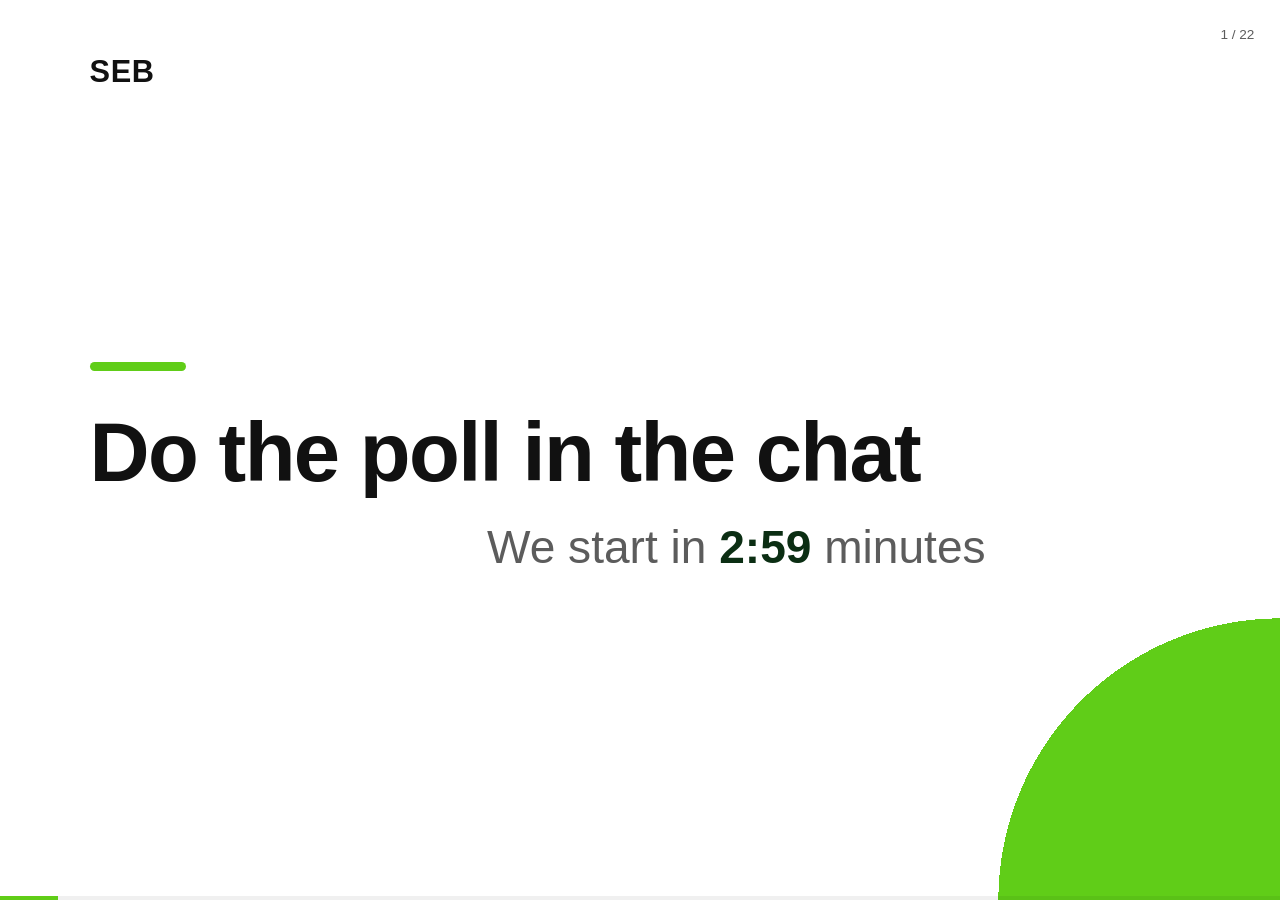
==== index.html @ 918d3e5d "feat: add banking disclaimer slide with doodle Warn that AI-assisted methods don't produce bug-free " ====
<!doctype html>
<html lang="en">
<head>
  <meta charset="utf-8">
  <meta name="viewport" content="width=device-width, initial-scale=1">
  <title>Lessons learned when building with AI for fun</title>
  <link rel="stylesheet" href="styles.css">
</head>
<body>
  <main class="deck">

    <!-- Slide 0: Poll and countdown before the talk -->
    <section class="slide slide--title">
      <div class="brand">SEB</div>
      <div class="title-block">
        <span class="accent-bar"></span>
        <h1>Do the poll in the chat</h1>
        <p class="subtitle subtitle--countdown">We start in <span class="countdown" data-countdown="180">3:00</span> minutes</p>
      </div>
    </section>

    <!-- Slide 1: Title -->
    <section class="slide slide--title">
      <div class="brand">SEB</div>
      <div class="title-block">
        <span class="accent-bar"></span>
        <h1>Lessons learned when building with AI for fun</h1>
        <p class="subtitle">Chess engines, games and lessons you can use.</p>
      </div>
      <footer class="footnote">Kristian Ekman, 2026-11-20</footer>
    </section>

    <!-- Slide 2: Why these projects -->
    <section class="slide slide--content">
      <div class="brand">SEB</div>
      <div class="content-block">
        <span class="accent-bar"></span>
        <h2>Why build a hobby project with AI?</h2>
        <ul class="points">
          <li>Take back the joy of developing, and build what you never could before</li>
          <li>Find out if a real app or game can be built with AI</li>
          <li>See if larger projects drift: scalability, stability, sloppiness</li>
          <li>Learn how much supervision the AI needs</li>
          <li>Become a better prompt programmer</li>
        </ul>
      </div>
      <img class="doodle" src="images/slide2-doodle.webp" alt="" aria-hidden="true" style="position:absolute; right:16px; bottom:16px; width:clamp(224px, 25.6vw, 416px); height:auto;">
    </section>

    <!-- Slide 3: Findings -->
    <section class="slide slide--content">
      <div class="brand">SEB</div>
      <div class="content-block">
        <span class="accent-bar"></span>
        <h2>Key lessons</h2>
        <ul class="points">
          <li>AI is better than you think.</li>
          <li>Split tasks into sub-tasks for better results.</li>
          <li>Guide the AI as much as possible, review and test.</li>
        </ul>
      </div>
      <img class="doodle doodle--top" src="images/slide3-doodle.webp" alt="" aria-hidden="true" style="position:absolute; right:16px; top:16px; width:clamp(224px, 25.6vw, 416px); height:auto;">
    </section>

    <!-- Slide 4: About me -->
    <section class="slide slide--content">
      <div class="brand">SEB</div>
      <div class="content-block">
        <span class="accent-bar"></span>
        <h2>About me</h2>
        <ul class="points">
          <li>Coding since the 80s, professional developer since 2001</li>
          <li>Former math &amp; chemistry teacher</li>
          <li>Product companies, med tech, consulting</li>
          <li>SEB since 2024, developer in the HULT team</li>
          <li>Programming hobbyist, especially chess engines</li>
        </ul>
      </div>
    </section>

    <!-- Slide 5: Chess engines -->
    <section class="slide slide--content">
      <div class="brand">SEB</div>
      <div class="content-block">
        <span class="accent-bar"></span>
        <h2>Chess engines</h2>
        <ul class="points">
          <li>Set a measurable goal, e.g. ranked on <a href="https://computerchess.org.uk/" target="_blank" rel="noopener">CCRL</a> at 2000 Elo</li>
          <li>Baseline by hand: ChessMatrix, Elo 1863, rank ~700 globally</li>
          <li>With AI (summer 2026): ZeroG, Elo 2666, rank 398 globally</li>
          <li>Gate every change: 400 games vs. previous version</li>
        </ul>
      </div>
    </section>

    <!-- Slide 6: Move generation -->
    <section class="slide slide--content">
      <div class="brand">SEB</div>
      <div class="content-block content-block--split">
        <div class="movegen" data-movegen>
          <span class="accent-bar"></span>
          <h2>Move generation</h2>
          <p class="lead">Every move opens a new position. Each of those has its own moves.</p>
          <div class="depth-buttons" role="group" aria-label="Search depth">
            <button type="button" data-depth="1">Depth 1</button>
            <button type="button" data-depth="2">Depth 2</button>
            <button type="button" data-depth="3">Depth 3</button>
          </div>
          <p class="node-count" aria-live="polite"><span data-count>0</span> positions</p>
          <table class="growth">
            <thead><tr><th>Depth</th><th>Positions</th></tr></thead>
            <tbody>
              <tr data-row="1"><td>1</td><td>20</td></tr>
              <tr data-row="2"><td>2</td><td>400</td></tr>
              <tr data-row="3"><td>3</td><td>8,902</td></tr>
              <tr><td>4</td><td>197,281</td></tr>
              <tr><td>5</td><td>4,865,609</td></tr>
              <tr><td>6</td><td>119,060,324</td></tr>
            </tbody>
          </table>
        </div>
        <div class="board" data-chessboard></div>
      </div>
    </section>

    <!-- Slide 7: Search and pruning -->
    <section class="slide slide--content">
      <div class="brand">SEB</div>
      <div class="content-block content-block--split">
        <div>
          <span class="accent-bar"></span>
          <h2>Search and pruning</h2>
          <ol class="points points--compact">
            <li><strong>Search</strong> ahead, assuming best play (minimax)</li>
            <li><strong>Prune</strong> lines that can't matter (alpha&#8209;beta)</li>
            <li><strong>Evaluate</strong> the end positions</li>
          </ol>
        </div>
        <svg class="tree" viewBox="0 0 700 400" role="img"
             aria-label="Search tree: my two moves, each with three opponent replies. Left move scores 3. Right move: first reply scores 2, so its other replies are pruned. Best move is the left one, worth 3.">
          <!-- Level labels -->
          <g class="tree__level">
            <text x="0" y="56">Me: max</text>
            <text x="0" y="196">Opponent: min</text>
            <text x="0" y="336">Evaluate</text>
          </g>

          <!-- Edges -->
          <line class="tree__edge tree__edge--best" x1="420" y1="50" x2="290" y2="190"/>
          <line class="tree__edge" x1="420" y1="50" x2="550" y2="190"/>
          <line class="tree__edge tree__edge--best" x1="290" y1="190" x2="210" y2="330"/>
          <line class="tree__edge" x1="290" y1="190" x2="290" y2="330"/>
          <line class="tree__edge" x1="290" y1="190" x2="370" y2="330"/>
          <line class="tree__edge" x1="550" y1="190" x2="470" y2="330"/>
          <line class="tree__edge tree__edge--pruned" x1="550" y1="190" x2="550" y2="330"/>
          <line class="tree__edge tree__edge--pruned" x1="550" y1="190" x2="630" y2="330"/>

          <!-- Nodes -->
          <g class="tree__node tree__node--best"><circle cx="420" cy="50" r="28"/><text x="420" y="50">3</text></g>
          <g class="tree__node tree__node--best"><circle cx="290" cy="190" r="28"/><text x="290" y="190">3</text></g>
          <g class="tree__node"><circle cx="550" cy="190" r="28"/><text x="550" y="190">≤2</text></g>
          <g class="tree__node tree__node--best"><circle cx="210" cy="330" r="28"/><text x="210" y="330">3</text></g>
          <g class="tree__node"><circle cx="290" cy="330" r="28"/><text x="290" y="330">12</text></g>
          <g class="tree__node"><circle cx="370" cy="330" r="28"/><text x="370" y="330">8</text></g>
          <g class="tree__node"><circle cx="470" cy="330" r="28"/><text x="470" y="330">2</text></g>
          <g class="tree__node tree__node--pruned"><circle cx="550" cy="330" r="28"/><text x="550" y="330">?</text></g>
          <g class="tree__node tree__node--pruned"><circle cx="630" cy="330" r="28"/><text x="630" y="330">?</text></g>

          <!-- Annotations -->
          <text class="tree__note" x="590" y="392">pruned</text>
          <text class="tree__note tree__note--best" x="420" y="12">best move</text>
        </svg>
      </div>
    </section>

    <!-- Slide 8: Pruning and evaluation -->
    <section class="slide slide--content">
      <div class="brand">SEB</div>
      <div class="content-block">
        <span class="accent-bar"></span>
        <h2>Smarter search, better evaluation</h2>
        <ul class="points">
          <li>You need many more pruning techniques beyond alpha&#8209;beta</li>
          <li><strong>Null move:</strong> pass a turn. Still winning? Skip the line</li>
          <li><strong>Late move reductions:</strong> search unlikely moves less deeply</li>
          <li><strong>Futility pruning:</strong> skip quiet moves that can't catch up</li>
          <li><strong>Evaluation:</strong> today a trained neural network (NNUE)</li>
        </ul>
      </div>
      <img class="doodle" src="images/slide8-doodle.webp" alt="" aria-hidden="true" style="position:absolute; right:16px; bottom:16px; width:clamp(224px, 25.6vw, 416px); height:auto;">
    </section>

    <!-- Slide 9: Profiling -->
    <section class="slide slide--content">
      <div class="brand">SEB</div>
      <div class="content-block">
        <span class="accent-bar"></span>
        <h2>Let the AI read the profiler</h2>
        <ul class="points points--fit">
          <li>Speed matters: a faster search sees deeper and plays stronger</li>
          <li>Ask the AI to set up benchmarks and a profiler (macOS <strong>sample</strong>)</li>
          <li>Make it one command: run the benchmark, sample where the time goes</li>
          <li>Let the AI read the output and find the bottlenecks itself</li>
          <li>Result: a much faster search, with little effort from you</li>
        </ul>
      </div>
    </section>

    <!-- Slide 10: Objective proof -->
    <section class="slide slide--content">
      <div class="brand">SEB</div>
      <div class="content-block">
        <span class="accent-bar"></span>
        <h2>Objective proof, not a feeling</h2>
        <ul class="points">
          <li>Elo comes from games played, not from opinions</li>
          <li>Make every change win a gate (400 games), or reject it</li>
          <li>Use independent ratings: CCRL plays engines against engines</li>
          <li>Years by hand: 1863 Elo. One summer with AI: 2666 Elo</li>
          <li>Most AI gains are hard to measure. When you can, measure.</li>
        </ul>
      </div>
    </section>

    <!-- Slide 11: Jetpack -->
    <section class="slide slide--content">
      <div class="brand">SEB</div>
      <div class="content-block content-block--split content-block--media">
        <div>
          <span class="accent-bar"></span>
          <h2>Jetpack</h2>
          <ul class="points points--small">
            <li>Start with a simple game you like to play yourself</li>
            <li>Antigravity + Gemini 3.8: done in under a month</li>
            <li>Expect the feel to be hardest, e.g. natural jetpack turns</li>
            <li>Start in JavaScript, let the AI convert to TypeScript later</li>
            <li>Generate graphics and sound from prompts</li>
            <li>Share it: free to play, ~60 players, <a href="https://github.com/KristianEkman/jetpack" target="_blank" rel="noopener">open source on GitHub</a></li>
          </ul>
        </div>
        <div class="shots" data-slideshow data-audio="audio/jetpack-level6.mp3" title="Click to play">
          <img class="shots__img is-current" src="images/jetpack-stage10.jpg" alt="Jetpack gameplay, stage 10 boss">
          <img class="shots__img" src="images/jetpack-menu.jpg" alt="Jetpack main menu">
          <img class="shots__img" src="images/jetpack-stage1.jpg" alt="Jetpack gameplay, stage 1">
          <img class="shots__img" src="images/jetpack-stage8.jpg" alt="Jetpack gameplay, stage 8">
          <span class="shots__play" aria-hidden="true"></span>
        </div>
      </div>
    </section>

    <!-- Slide 12: Jetpack takeaways -->
    <section class="slide slide--content">
      <div class="brand">SEB</div>
      <div class="content-block">
        <span class="accent-bar"></span>
        <h2>Lessons from Jetpack</h2>
        <ul class="points">
          <li>Long bug hunts make the code worse</li>
          <li>After a bug hunt, ask the AI to clean up</li>
          <li>Keep the code clean: it helps AI, just like it helps us</li>
          <li>Use AI for refactoring: fast, good changes, nothing breaks</li>
          <li>Let it set up code coverage, then use it to write missing tests</li>
        </ul>
      </div>
      <img class="doodle doodle--top" src="images/slide12-doodle.webp" alt="" aria-hidden="true" style="position:absolute; right:16px; top:16px; width:clamp(224px, 25.6vw, 416px); height:auto;">
    </section>

    <!-- Slide 13: Terminal Depth intro + gameplay video -->
    <section class="slide slide--content">
      <div class="brand">SEB</div>
      <div class="content-block content-block--split content-block--media">
        <div>
          <span class="accent-bar"></span>
          <h2>Terminal Depth</h2>
          <ul class="points points--small">
            <li>Test on a small project first, then go for the dream</li>
            <li>Can you rebuild a game you loved, in a modern way?</li>
            <li>3D first-person, six degrees of freedom</li>
            <li>New ground is fine: 3D modelling and a real game engine</li>
            <li>Online multiplayer combat</li>
          </ul>
        </div>
        <!-- Gameplay video (1440x1080, 4:3). Click to play/pause. -->
        <div class="shots video" data-video title="Click to play">
          <div class="video__placeholder" aria-hidden="true">Gameplay video</div>
          <video class="video__el" src="video/TerminalDepth_demo_seb.mp4" preload="auto" playsinline></video>
          <span class="shots__play" aria-hidden="true"></span>
        </div>
      </div>
    </section>

    <!-- Slide 14: Terminal Depth: concept art to 3D model -->
    <section class="slide slide--content">
      <div class="brand">SEB</div>
      <div class="content-block">
        <span class="accent-bar"></span>
        <h2>From concept art to 3D model</h2>
        <ul class="points points--fit">
          <li><strong>ChatGPT:</strong> create concept art for enemies, ship, weapons, items</li>
          <li><strong>Meshy.ai:</strong> turn each image into a 3D model</li>
          <li><strong>Gemini or Claude:</strong> import the models into the game</li>
          <li><strong>Blender:</strong> make small manual fixes, cut polygons for speed</li>
        </ul>
      </div>
    </section>

    <!-- Slide 15: Terminal Depth: sound, music and engine -->
    <section class="slide slide--content">
      <div class="brand">SEB</div>
      <div class="content-block">
        <span class="accent-bar"></span>
        <h2>Music, sound and engine</h2>
        <ul class="points points--fit">
          <li><strong>Music:</strong> try Gemini chat with its music plugin</li>
          <li><strong>Sound effects:</strong> try ElevenLabs</li>
          <li><strong>Engine:</strong> e.g. Godot, with C# for the game logic</li>
          <li>Combine specialised AI tools, each for its own job</li>
        </ul>
      </div>
      <img class="doodle" src="images/slide15-doodle.webp" alt="" aria-hidden="true" style="position:absolute; right:16px; bottom:16px; width:clamp(224px, 25.6vw, 416px); height:auto;">
    </section>

    <!-- Slide 16: Terminal Depth in numbers -->
    <section class="slide slide--content">
      <div class="brand">SEB</div>
      <div class="content-block">
        <span class="accent-bar"></span>
        <h2>Terminal Depth in numbers</h2>
        <p class="lead lead--stats">What you can build in two months (first commit 11 September)</p>
        <div class="stats-row">
        <table class="stats">
          <thead><tr><th>Category</th><th>Lines</th></tr></thead>
          <tbody>
            <tr><td>C# game code</td><td>54,509</td></tr>
            <tr><td>C# tests</td><td>20,930</td></tr>
            <tr><td>Python (3D/texture pipeline, tools)</td><td>20,839</td></tr>
            <tr><td>GDScript (headless checks, render scripts)</td><td>17,795</td></tr>
            <tr><td>Shaders</td><td>1,141</td></tr>
            <tr><td>Shell scripts</td><td>88</td></tr>
          </tbody>
          <tfoot><tr><td>Total</td><td>≈115,300</td></tr></tfoot>
        </table>
        <table class="stats">
          <thead><tr><th>Category</th><th>Count</th></tr></thead>
          <tbody>
            <tr><td>Scenes</td><td>97</td></tr>
            <tr><td>Sound effects</td><td>78</td></tr>
            <tr><td>3D models</td><td>70</td></tr>
            <tr><td>Textures</td><td>47</td></tr>
            <tr><td>Story voice lines</td><td>15</td></tr>
            <tr><td>Enemy types</td><td>11</td></tr>
            <tr><td>Rooms / chambers</td><td>7</td></tr>
            <tr><td>Music tracks</td><td>6</td></tr>
            <tr><td>Corridors / tunnels</td><td>5</td></tr>
            <tr><td>Playable levels</td><td>4</td></tr>
          </tbody>
        </table>
        </div>
      </div>
    </section>

    <!-- Slide 17: Terminal Depth: rules, skills and tech debt -->
    <section class="slide slide--content">
      <div class="brand">SEB</div>
      <div class="content-block">
        <span class="accent-bar"></span>
        <h2>Rules, skills and tech debt</h2>
        <ul class="points points--fit">
          <li><strong>AGENTS.md:</strong> keep one set of project rules for every AI agent</li>
          <li><strong>Rules:</strong> split into small files, loaded only for their area (12 here)</li>
          <li><strong>Skills:</strong> let the AI build and save scripts, then reuse them for similar complex work, e.g. the 3D pipeline, level assembly</li>
          <li><strong>Your own rules:</strong> propose new skills, point out tech debt, never commit, allow no warnings</li>
          <li>Let the AI write the other rules and skills; you review and accept</li>
          <li><strong>Tech debt:</strong> have the AI report it, but not fix it unasked</li>
        </ul>
      </div>
    </section>

    <!-- Slide 18: General advice -->
    <section class="slide slide--content">
      <div class="brand">SEB</div>
      <div class="content-block">
        <span class="accent-bar"></span>
        <h2>Advice for your AI hobby project</h2>
        <ul class="points points--fit">
          <li>Start small, then go for the dream project</li>
          <li>Set a measurable goal, and make every change prove itself</li>
          <li>Split the work into small steps, the ones you'd take yourself</li>
          <li>Give the AI ways to measure: tests, coverage, benchmarks, profiler</li>
          <li>Keep the code clean: clean up after bug hunts, refactor often</li>
          <li>Write rules and skills with the AI; you review and commit</li>
        </ul>
      </div>
    </section>

    <!-- Slide 19: Disclaimer for banking code -->
    <section class="slide slide--content">
      <div class="brand">SEB</div>
      <div class="content-block">
        <span class="accent-bar"></span>
        <h2>A banking app is not a hobby project</h2>
        <ul class="points points--fit">
          <li>These methods don't produce bug-free code</li>
          <li>The speed of a hobby project is not the speed for a banking app</li>
          <li>Read and understand every line you commit</li>
          <li>Don't code too fast: you own the code, not the AI</li>
        </ul>
      </div>
      <img class="doodle" src="images/disclaimer-doodle.webp" alt="" aria-hidden="true" style="position:absolute; right:16px; bottom:16px; width:clamp(260px, 30vw, 480px); height:auto;">
    </section>

    <!-- Slide 20: Links -->
    <section class="slide slide--content">
      <div class="brand">SEB</div>
      <div class="content-block">
        <span class="accent-bar"></span>
        <h2>Links</h2>
        <div class="links">
          <div class="links__group">
            <h3>Play the games</h3>
            <ul>
              <li><a href="https://jetpack-bxhfeag3aucvfnf0.northcentralus-01.azurewebsites.net/" target="_blank" rel="noopener">Jetpack</a> <span>in the browser, free</span></li>
              <li><a href="https://kristianekman.itch.io/terminal-depth" target="_blank" rel="noopener">Terminal Depth</a> <span>kristianekman.itch.io</span></li>
            </ul>
          </div>
          <div class="links__group">
            <h3>Open source</h3>
            <ul>
              <li><a href="https://github.com/KristianEkman/jetpack" target="_blank" rel="noopener">Jetpack</a> <span>github.com/KristianEkman/jetpack</span></li>
              <li><a href="https://github.com/KristianEkman/ZeroG" target="_blank" rel="noopener">ZeroG</a> <span>chess engine, with AI</span></li>
              <li><a href="https://github.com/KristianEkman/ChessMatrix" target="_blank" rel="noopener">ChessMatrix</a> <span>chess engine, by hand</span></li>
            </ul>
          </div>
          <div class="links__group">
            <h3>Chess engines</h3>
            <ul>
              <li><a href="https://computerchess.org.uk/" target="_blank" rel="noopener">CCRL</a> <span>engine rating lists</span></li>
              <li><a href="https://computerchess.org.uk/ccrl/4040/cgi/engine_details.cgi?print=Details&amp;each_game=0&amp;eng=ZeroG%201.0.2%2064-bit#ZeroG_1_0_2_64-bit" target="_blank" rel="noopener">ZeroG on CCRL</a> <span>40/15, 2666 Elo</span></li>
              <li><a href="https://www.chessprogramming.org/" target="_blank" rel="noopener">Chess Programming Wiki</a> <span>search, pruning, NNUE</span></li>
            </ul>
          </div>
          <div class="links__group">
            <h3>AI tools used</h3>
            <ul class="links__tools">
              <li><a href="https://claude.com/claude-code" target="_blank" rel="noopener">Claude Code</a></li>
              <li><a href="https://antigravity.google/" target="_blank" rel="noopener">Antigravity</a></li>
              <li><a href="https://gemini.google.com/" target="_blank" rel="noopener">Gemini</a></li>
              <li><a href="https://chatgpt.com/" target="_blank" rel="noopener">ChatGPT</a></li>
              <li><a href="https://www.meshy.ai/" target="_blank" rel="noopener">Meshy</a></li>
              <li><a href="https://elevenlabs.io/" target="_blank" rel="noopener">ElevenLabs</a></li>
              <li><a href="https://godotengine.org/" target="_blank" rel="noopener">Godot</a></li>
              <li><a href="https://www.blender.org/" target="_blank" rel="noopener">Blender</a></li>
            </ul>
          </div>
        </div>
      </div>
    </section>

    <!-- Slide 21: Questions -->
    <section class="slide slide--title">
      <div class="brand">SEB</div>
      <div class="title-block">
        <span class="accent-bar"></span>
        <h1>Questions &amp; Discussions</h1>
      </div>
      <img class="doodle doodle--questions" src="images/slide20-doodle.webp" alt="" aria-hidden="true">
    </section>

  </main>

  <div class="progress"><div class="progress__bar"></div></div>
  <div class="counter"></div>

  <script src="script.js"></script>
  <script src="chessboard.js"></script>
</body>
</html>
---- styles.css ----
:root {
  --seb-green: #60cd18;
  --seb-dark: #0b2e13;
  --ink: #111;
  --muted: #5c5c5c;
  --bg: #ffffff;
  --font: -apple-system, BlinkMacSystemFont, "Segoe UI", "Helvetica Neue", Arial, sans-serif;
}

* { box-sizing: border-box; margin: 0; padding: 0; }

html, body {
  height: 100%;
  overflow: hidden;
  background: var(--bg);
  color: var(--ink);
  font-family: var(--font);
}

.deck { position: relative; width: 100vw; height: 100vh; }

.slide {
  position: absolute;
  inset: 0;
  padding: 6vh 7vw;
  display: flex;
  flex-direction: column;
  opacity: 0;
  pointer-events: none;
  transition: opacity 0.4s ease;
}
.slide.active { opacity: 1; pointer-events: auto; }

/* Brand mark */
.brand {
  font-weight: 800;
  font-size: clamp(1.4rem, 2.4vw, 2.2rem);
  letter-spacing: 0.02em;
  color: var(--ink);
}

/* Title slide */
.slide--title {
  background:
    radial-gradient(circle at 100% 100%, var(--seb-green) 0 22vw, transparent 22vw),
    var(--bg);
}
.title-block {
  margin: auto 0;
  max-width: 70vw;
}
.accent-bar {
  display: block;
  width: 6rem;
  height: 0.6rem;
  background: var(--seb-green);
  border-radius: 999px;
  margin-bottom: 2.5rem;
}
.slide--title h1 {
  font-weight: 800;
  font-size: clamp(2.5rem, 6.5vw, 6.5rem);
  line-height: 1.02;
  letter-spacing: -0.02em;
}
.subtitle {
  margin-top: 1.5rem;
  font-size: clamp(1.1rem, 2.2vw, 2rem);
  color: var(--muted);
  font-weight: 400;
}
.footnote {
  font-size: clamp(0.85rem, 1.1vw, 1rem);
  color: var(--muted);
}

/* Navigation chrome */
.progress {
  position: fixed; left: 0; right: 0; bottom: 0;
  height: 4px; background: rgba(0,0,0,0.06);
}
.progress__bar {
  height: 100%; width: 0;
  background: var(--seb-green);
  transition: width 0.3s ease;
}
.counter {
  position: fixed; right: 2vw; top: 3vh;
  font-size: 0.85rem; color: var(--muted);
  font-variant-numeric: tabular-nums;
}

/* Content slide */
.slide--content {
  background:
    linear-gradient(var(--seb-green), var(--seb-green)) left top / 0.6vw 100% no-repeat,
    var(--bg);
}
.content-block { margin: auto 0; max-width: 75vw; }
.slide--content h2 {
  font-weight: 800;
  font-size: clamp(2rem, 5vw, 4.8rem);
  letter-spacing: -0.02em;
  margin-bottom: 3rem;
}
.points { list-style: none; display: grid; gap: 1.8rem; }
.points li {
  position: relative;
  padding-left: 2.4rem;
  font-size: clamp(1.2rem, 2.6vw, 2.4rem);
  line-height: 1.25;
}
.points li::before {
  content: "";
  position: absolute; left: 0; top: 0.4em;
  width: 0.9rem; height: 0.9rem;
  border-radius: 50%;
  background: var(--seb-green);
}

/* Split content slide: text left, diagram right */
.content-block--split {
  max-width: none;
  display: grid;
  grid-template-columns: minmax(0, 1fr) minmax(0, 1.15fr);
  gap: 4vw;
  align-items: center;
}
.content-block--split h2 { margin-bottom: 2.2rem; }
.points--compact { gap: 1.1rem; counter-reset: step; }
.points--compact li {
  font-size: clamp(1rem, 1.9vw, 1.8rem);
  counter-increment: step;
}
.points--compact li::before {
  content: counter(step);
  width: 1.6rem; height: 1.6rem; top: 0.05em;
  font-size: 0.95rem; font-weight: 700;
  color: var(--seb-dark);
  display: grid; place-items: center;
}
.points--compact li { padding-left: 2.6rem; }
@media (max-width: 800px) {
  .content-block--split { grid-template-columns: 1fr; }
}

/* Search tree diagram */
.tree { width: 100%; height: auto; max-height: 70vh; font-family: var(--font); }
.tree__level text { font-size: 18px; fill: var(--muted); dominant-baseline: middle; }
.tree__edge { stroke: #b5b5b5; stroke-width: 3; }
.tree__edge--best { stroke: var(--seb-green); stroke-width: 6; }
.tree__edge--pruned { stroke: #d6d6d6; stroke-dasharray: 8 8; }
.tree__node circle { fill: var(--bg); stroke: var(--ink); stroke-width: 3; }
.tree__node text {
  font-size: 22px; font-weight: 700; fill: var(--ink);
  text-anchor: middle; dominant-baseline: central;
}
.tree__node--best circle { fill: var(--seb-green); stroke: var(--seb-dark); }
.tree__node--pruned circle { stroke: #cfcfcf; stroke-dasharray: 6 6; }
.tree__node--pruned text { fill: #b0b0b0; }
.tree__note { font-size: 17px; fill: var(--muted); text-anchor: middle; font-style: italic; }
.tree__note--best { fill: var(--seb-dark); font-weight: 700; font-style: normal; }

/* Move generation slide */
.movegen .lead { font-size: clamp(1rem, 1.7vw, 1.6rem); color: var(--muted); margin-top: -1.2rem; max-width: 32ch; }
.depth-buttons { display: flex; gap: 0.8rem; margin-top: 2rem; flex-wrap: wrap; }
.depth-buttons button {
  font: inherit; font-weight: 700;
  font-size: clamp(0.9rem, 1.3vw, 1.2rem);
  padding: 0.55em 1.1em;
  border-radius: 999px;
  border: 2px solid var(--seb-dark);
  background: var(--bg); color: var(--seb-dark);
  cursor: pointer;
}
.depth-buttons button:hover { background: #eef3e6; }
.depth-buttons button.is-active { background: var(--seb-green); border-color: var(--seb-green); }
.node-count {
  margin-top: 1.6rem;
  font-size: clamp(1.4rem, 2.8vw, 2.6rem);
  font-weight: 800; color: var(--seb-dark);
  font-variant-numeric: tabular-nums;
}
.growth {
  margin-top: 1.4rem;
  border-collapse: collapse;
  font-size: clamp(0.9rem, 1.3vw, 1.25rem);
  font-variant-numeric: tabular-nums;
}
.growth th, .growth td { padding: 0.25em 1.2em 0.25em 0; text-align: right; }
.growth th:first-child, .growth td:first-child { text-align: left; }
.growth th { color: var(--muted); font-weight: 600; border-bottom: 2px solid #ddd; }
.growth tr.is-active td { color: var(--seb-dark); font-weight: 800; }
.growth tr.is-active td:first-child { box-shadow: inset 4px 0 0 var(--seb-green); padding-left: 0.6em; }

.board {
  position: relative;
  width: min(70vh, 42vw);
  aspect-ratio: 1;
  justify-self: center;
  display: grid;
  grid-template-columns: repeat(8, 1fr);
  grid-template-rows: repeat(8, 1fr);
  border-radius: 6px;
  overflow: hidden;
  box-shadow: 0 10px 30px rgba(0, 0, 0, 0.15);
  container-type: size;
}
.board__sq--light { background: #c5d6ae; }
.board__sq--dark { background: #7fae5c; }
.board__sq--hl { box-shadow: inset 0 0 0 100vmax rgba(255, 220, 60, 0.45); }
.board__piece {
  position: absolute; top: 0; left: 0;
  width: 12.5%; height: 12.5%;
  display: grid; place-items: center;
  font-size: 11.5cqw;
  line-height: 1;
  transition: transform 450ms ease, opacity 450ms ease;
  z-index: 1;
  user-select: none;
}
.board__piece--w { color: #fff; -webkit-text-stroke: 1.5px #111; paint-order: stroke fill; }
.board__piece--b { color: #111; }
.board__piece--captured { opacity: 0; z-index: 0; }

.points a {
  color: inherit;
  text-decoration: underline;
  text-underline-offset: 0.15em;
}

/* Jetpack slide: screenshots */
.points--small { gap: 0.9rem; }
.points--small li { font-size: clamp(0.9rem, 1.6vw, 1.5rem); }
.shots {
  position: relative;
  width: 100%;
  aspect-ratio: 16 / 10;
  border-radius: 8px;
  overflow: hidden;
  border: 3px solid var(--seb-green);
  box-shadow: 0 14px 36px rgba(0, 0, 0, 0.28);
  background: #05080a;
}
/* Slideshow: starts on click (script.js), 3s per image, 0.6s crossfade */
.shots { cursor: pointer; }
.shots__img {
  position: absolute;
  inset: 0;
  width: 100%;
  height: 100%;
  object-fit: cover;
  opacity: 0;
  transition: opacity 0.6s ease;
}
.shots__img.is-current { opacity: 1; }
.shots__play {
  position: absolute;
  right: 0.8rem; bottom: 0.8rem;
  width: 2.4rem; height: 2.4rem;
  border-radius: 50%;
  background: rgba(0, 0, 0, 0.55);
  opacity: 0.6;
  transition: opacity 0.3s ease;
}
.shots__play::before {
  content: "";
  position: absolute;
  left: 52%; top: 50%;
  transform: translate(-50%, -50%);
  border-style: solid;
  border-width: 0.55rem 0 0.55rem 0.9rem;
  border-color: transparent transparent transparent #fff;
}
.shots:hover .shots__play { opacity: 1; }
.shots.is-playing .shots__play { opacity: 0; }

/* Small decorative doodle, bottom right */
.doodle {
  position: absolute;
  right: 16px;
  bottom: 16px;
  width: clamp(224px, 25.6vw, 416px);
  height: auto;
}
.doodle--top { top: 16px; bottom: auto; }
.points--fit { gap: 1.4rem; }
.points--fit li { font-size: clamp(1.1rem, 2.1vw, 2rem); }
/* Jetpack slide: give the screenshots more room, using part of the right padding */
.content-block--media {
  grid-template-columns: minmax(0, 1fr) minmax(0, 1.4fr);
  gap: 3vw;
  margin-right: -4vw;
}

/* Terminal Depth: gameplay video (video/TerminalDepth_demo_seb.mp4), click to play/pause */
.video { cursor: pointer; aspect-ratio: 4 / 3; }
.video__placeholder {
  position: absolute; inset: 0;
  display: grid; place-items: center;
  color: #8a8a8a;
  font-size: clamp(1rem, 1.8vw, 1.6rem);
  font-weight: 600;
  border: 2px dashed #3a3a3a;
  border-radius: 6px;
  margin: 1rem;
}
.video__el {
  position: absolute; inset: 0;
  width: 100%; height: 100%;
  object-fit: cover;
}
.video.is-playing .shots__play { opacity: 0; }

/* Terminal Depth: lines of code table */
.lead--stats { font-size: clamp(1rem, 1.8vw, 1.7rem); color: var(--muted); margin: -1.8rem 0 1.8rem; }
.stats {
  border-collapse: collapse;
  font-size: clamp(1rem, 1.8vw, 1.7rem);
  font-variant-numeric: tabular-nums;
}
.stats th, .stats td { padding: 0.3em 2.5em 0.3em 0; text-align: left; }
.stats th:last-child, .stats td:last-child { text-align: right; padding-right: 0; }
.stats th { color: var(--muted); font-weight: 600; border-bottom: 2px solid #ddd; }
.stats tfoot td { font-weight: 800; color: var(--seb-dark); border-top: 2px solid var(--seb-green); }
.stats-row { display: flex; align-items: flex-start; gap: clamp(2rem, 5vw, 6rem); }
.stats-row .stats { font-size: clamp(0.85rem, 1.45vw, 1.4rem); }
.stats-row .stats th, .stats-row .stats td { padding: 0.25em 1.8em 0.25em 0; }
.stats-row .stats th:last-child, .stats-row .stats td:last-child { padding-right: 0; }
.countdown { font-weight: 800; color: var(--seb-dark); font-variant-numeric: tabular-nums; }
.subtitle--countdown { font-size: clamp(1.6rem, 3.6vw, 3.4rem); text-align: right; }

/* Links slide */
.links {
  display: grid;
  grid-template-columns: repeat(2, minmax(0, 1fr));
  gap: clamp(1.2rem, 3.5vh, 2.6rem) clamp(2rem, 5vw, 6rem);
  margin-top: -0.6rem;
}
.links__group h3 {
  font-size: clamp(0.9rem, 1.3vw, 1.2rem);
  text-transform: uppercase;
  letter-spacing: 0.08em;
  color: var(--muted);
  font-weight: 700;
  padding-bottom: 0.4em;
  margin-bottom: 0.6em;
  border-bottom: 2px solid var(--seb-green);
}
.links__group ul { list-style: none; display: grid; gap: 0.45em; }
.links__group li { font-size: clamp(1rem, 1.7vw, 1.6rem); }
.links__group a { color: var(--seb-dark); font-weight: 700; text-decoration: underline; text-underline-offset: 0.15em; text-decoration-color: var(--seb-green); }
.links__group span { color: var(--muted); font-size: 0.8em; margin-left: 0.4em; }
.links__tools { grid-template-columns: repeat(2, minmax(0, 1fr)); column-gap: 1.5em; }

/* Questions slide: large doodle on the right, white blended away over the green corner */
.slide--title .title-block:has(+ .doodle--questions) { max-width: 46vw; }
.doodle--questions {
  top: 50%;
  bottom: auto;
  right: 4vw;
  transform: translateY(-50%);
  width: min(37vw, 72vh);
  mix-blend-mode: multiply;
}
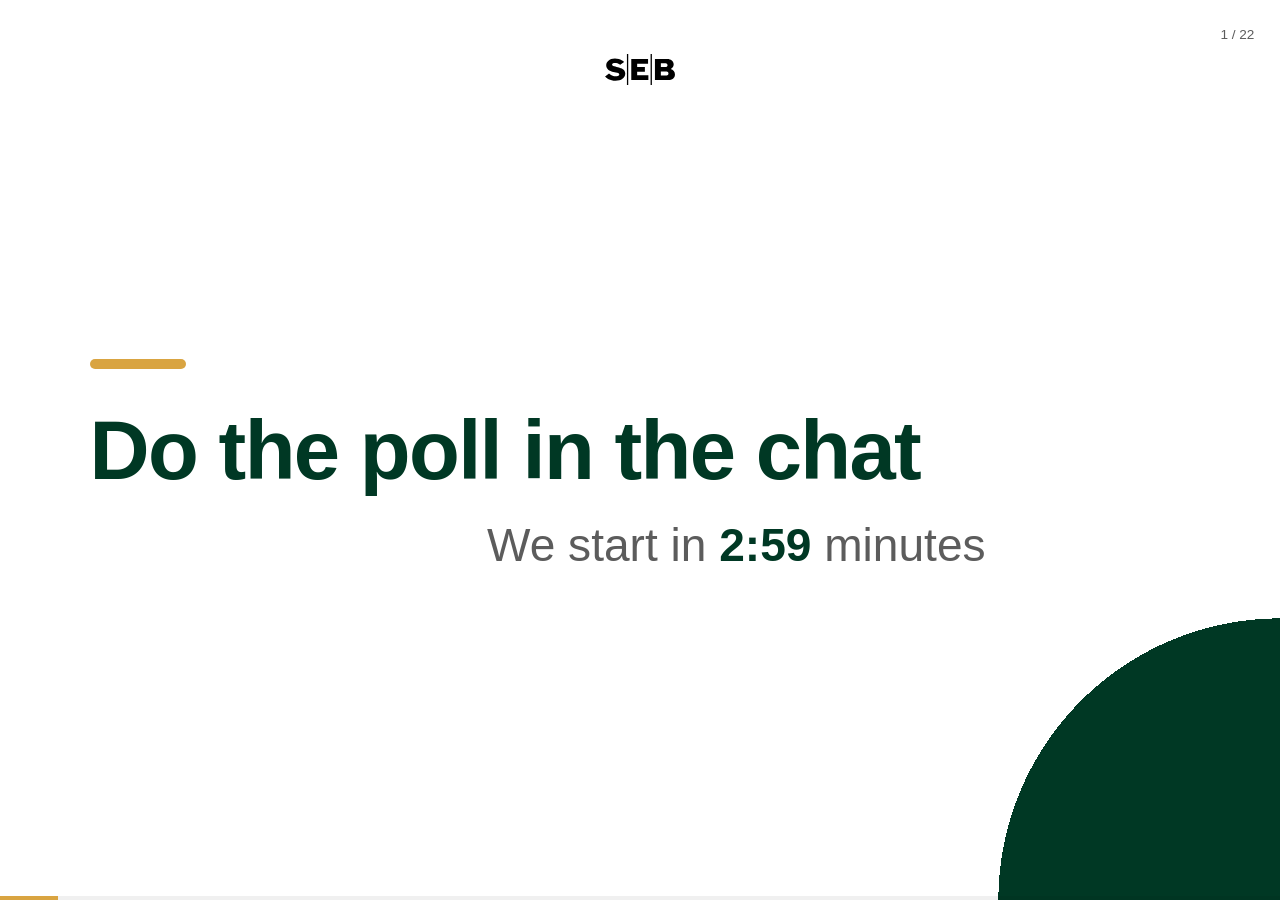
==== commit 44e39b8b: "feat: add SEB wordmark logo and update styling variables" ====
--- a/index.html
+++ b/index.html
@@ -11,7 +11,7 @@
 
     <!-- Slide 0: Poll and countdown before the talk -->
     <section class="slide slide--title">
-      <div class="brand">SEB</div>
+      <img class="brand" src="images/seb-wordmark-logo.svg" alt="SEB">
       <div class="title-block">
         <span class="accent-bar"></span>
         <h1>Do the poll in the chat</h1>
@@ -21,7 +21,7 @@
 
     <!-- Slide 1: Title -->
     <section class="slide slide--title">
-      <div class="brand">SEB</div>
+      <img class="brand" src="images/seb-wordmark-logo.svg" alt="SEB">
       <div class="title-block">
         <span class="accent-bar"></span>
         <h1>Lessons learned when building with AI for fun</h1>
@@ -32,14 +32,14 @@
 
     <!-- Slide 2: Why these projects -->
     <section class="slide slide--content">
-      <div class="brand">SEB</div>
+      <img class="brand" src="images/seb-wordmark-logo.svg" alt="SEB">
       <div class="content-block">
         <span class="accent-bar"></span>
         <h2>Why build a hobby project with AI?</h2>
         <ul class="points">
           <li>Take back the joy of developing, and build what you never could before</li>
           <li>Find out if a real app or game can be built with AI</li>
-          <li>See if larger projects drift: scalability, stability, sloppiness</li>
+          <li>See if larger projects get unstable or sloppy over time</li>
           <li>Learn how much supervision the AI needs</li>
           <li>Become a better prompt programmer</li>
         </ul>
@@ -49,7 +49,7 @@
 
     <!-- Slide 3: Findings -->
     <section class="slide slide--content">
-      <div class="brand">SEB</div>
+      <img class="brand" src="images/seb-wordmark-logo.svg" alt="SEB">
       <div class="content-block">
         <span class="accent-bar"></span>
         <h2>Key lessons</h2>
@@ -64,7 +64,7 @@
 
     <!-- Slide 4: About me -->
     <section class="slide slide--content">
-      <div class="brand">SEB</div>
+      <img class="brand" src="images/seb-wordmark-logo.svg" alt="SEB">
       <div class="content-block">
         <span class="accent-bar"></span>
         <h2>About me</h2>
@@ -80,7 +80,7 @@
 
     <!-- Slide 5: Chess engines -->
     <section class="slide slide--content">
-      <div class="brand">SEB</div>
+      <img class="brand" src="images/seb-wordmark-logo.svg" alt="SEB">
       <div class="content-block">
         <span class="accent-bar"></span>
         <h2>Chess engines</h2>
@@ -95,7 +95,7 @@
 
     <!-- Slide 6: Move generation -->
     <section class="slide slide--content">
-      <div class="brand">SEB</div>
+      <img class="brand" src="images/seb-wordmark-logo.svg" alt="SEB">
       <div class="content-block content-block--split">
         <div class="movegen" data-movegen>
           <span class="accent-bar"></span>
@@ -125,7 +125,7 @@
 
     <!-- Slide 7: Search and pruning -->
     <section class="slide slide--content">
-      <div class="brand">SEB</div>
+      <img class="brand" src="images/seb-wordmark-logo.svg" alt="SEB">
       <div class="content-block content-block--split">
         <div>
           <span class="accent-bar"></span>
@@ -175,12 +175,12 @@
 
     <!-- Slide 8: Pruning and evaluation -->
     <section class="slide slide--content">
-      <div class="brand">SEB</div>
-      <div class="content-block">
-        <span class="accent-bar"></span>
-        <h2>Smarter search, better evaluation</h2>
-        <ul class="points">
-          <li>You need many more pruning techniques beyond alpha&#8209;beta</li>
+      <img class="brand" src="images/seb-wordmark-logo.svg" alt="SEB">
+      <div class="content-block">
+        <span class="accent-bar"></span>
+        <h2>Pruning and evaluation</h2>
+        <ul class="points">
+          <li>Alpha&#8209;beta is only the start. Strong engines prune much more</li>
           <li><strong>Null move:</strong> pass a turn. Still winning? Skip the line</li>
           <li><strong>Late move reductions:</strong> search unlikely moves less deeply</li>
           <li><strong>Futility pruning:</strong> skip quiet moves that can't catch up</li>
@@ -192,39 +192,39 @@
 
     <!-- Slide 9: Profiling -->
     <section class="slide slide--content">
-      <div class="brand">SEB</div>
+      <img class="brand" src="images/seb-wordmark-logo.svg" alt="SEB">
       <div class="content-block">
         <span class="accent-bar"></span>
         <h2>Let the AI read the profiler</h2>
         <ul class="points points--fit">
-          <li>Speed matters: a faster search sees deeper and plays stronger</li>
+          <li>A faster search sees deeper and plays stronger</li>
           <li>Ask the AI to set up benchmarks and a profiler (macOS <strong>sample</strong>)</li>
           <li>Make it one command: run the benchmark, sample where the time goes</li>
           <li>Let the AI read the output and find the bottlenecks itself</li>
-          <li>Result: a much faster search, with little effort from you</li>
+          <li>The search got much faster, and I did little of the work</li>
         </ul>
       </div>
     </section>
 
     <!-- Slide 10: Objective proof -->
     <section class="slide slide--content">
-      <div class="brand">SEB</div>
-      <div class="content-block">
-        <span class="accent-bar"></span>
-        <h2>Objective proof, not a feeling</h2>
-        <ul class="points">
-          <li>Elo comes from games played, not from opinions</li>
+      <img class="brand" src="images/seb-wordmark-logo.svg" alt="SEB">
+      <div class="content-block">
+        <span class="accent-bar"></span>
+        <h2>Prove it with numbers</h2>
+        <ul class="points">
+          <li>Elo is calculated from game results</li>
           <li>Make every change win a gate (400 games), or reject it</li>
           <li>Use independent ratings: CCRL plays engines against engines</li>
           <li>Years by hand: 1863 Elo. One summer with AI: 2666 Elo</li>
-          <li>Most AI gains are hard to measure. When you can, measure.</li>
+          <li>Most AI gains are hard to measure, so measure the ones you can</li>
         </ul>
       </div>
     </section>
 
     <!-- Slide 11: Jetpack -->
     <section class="slide slide--content">
-      <div class="brand">SEB</div>
+      <img class="brand" src="images/seb-wordmark-logo.svg" alt="SEB">
       <div class="content-block content-block--split content-block--media">
         <div>
           <span class="accent-bar"></span>
@@ -238,7 +238,7 @@
             <li>Share it: free to play, ~60 players, <a href="https://github.com/KristianEkman/jetpack" target="_blank" rel="noopener">open source on GitHub</a></li>
           </ul>
         </div>
-        <div class="shots" data-slideshow data-audio="audio/jetpack-level6.mp3" title="Click to play">
+        <div class="shots" data-slideshow data-audio="audio/jetpack-level6-loud.mp3" title="Click to play">
           <img class="shots__img is-current" src="images/jetpack-stage10.jpg" alt="Jetpack gameplay, stage 10 boss">
           <img class="shots__img" src="images/jetpack-menu.jpg" alt="Jetpack main menu">
           <img class="shots__img" src="images/jetpack-stage1.jpg" alt="Jetpack gameplay, stage 1">
@@ -250,15 +250,15 @@
 
     <!-- Slide 12: Jetpack takeaways -->
     <section class="slide slide--content">
-      <div class="brand">SEB</div>
+      <img class="brand" src="images/seb-wordmark-logo.svg" alt="SEB">
       <div class="content-block">
         <span class="accent-bar"></span>
         <h2>Lessons from Jetpack</h2>
         <ul class="points">
           <li>Long bug hunts make the code worse</li>
           <li>After a bug hunt, ask the AI to clean up</li>
-          <li>Keep the code clean: it helps AI, just like it helps us</li>
-          <li>Use AI for refactoring: fast, good changes, nothing breaks</li>
+          <li>Clean code helps the AI as much as it helps us</li>
+          <li>Use AI for refactoring. It's fast and never broke anything for me</li>
           <li>Let it set up code coverage, then use it to write missing tests</li>
         </ul>
       </div>
@@ -267,7 +267,7 @@
 
     <!-- Slide 13: Terminal Depth intro + gameplay video -->
     <section class="slide slide--content">
-      <div class="brand">SEB</div>
+      <img class="brand" src="images/seb-wordmark-logo.svg" alt="SEB">
       <div class="content-block content-block--split content-block--media">
         <div>
           <span class="accent-bar"></span>
@@ -283,7 +283,7 @@
         <!-- Gameplay video (1440x1080, 4:3). Click to play/pause. -->
         <div class="shots video" data-video title="Click to play">
           <div class="video__placeholder" aria-hidden="true">Gameplay video</div>
-          <video class="video__el" src="video/TerminalDepth_demo_seb.mp4" preload="auto" playsinline></video>
+          <video class="video__el" src="video/TerminalDepth_demo_seb-loud.mp4" preload="auto" playsinline></video>
           <span class="shots__play" aria-hidden="true"></span>
         </div>
       </div>
@@ -291,7 +291,7 @@
 
     <!-- Slide 14: Terminal Depth: concept art to 3D model -->
     <section class="slide slide--content">
-      <div class="brand">SEB</div>
+      <img class="brand" src="images/seb-wordmark-logo.svg" alt="SEB">
       <div class="content-block">
         <span class="accent-bar"></span>
         <h2>From concept art to 3D model</h2>
@@ -306,7 +306,7 @@
 
     <!-- Slide 15: Terminal Depth: sound, music and engine -->
     <section class="slide slide--content">
-      <div class="brand">SEB</div>
+      <img class="brand" src="images/seb-wordmark-logo.svg" alt="SEB">
       <div class="content-block">
         <span class="accent-bar"></span>
         <h2>Music, sound and engine</h2>
@@ -314,7 +314,7 @@
           <li><strong>Music:</strong> try Gemini chat with its music plugin</li>
           <li><strong>Sound effects:</strong> try ElevenLabs</li>
           <li><strong>Engine:</strong> e.g. Godot, with C# for the game logic</li>
-          <li>Combine specialised AI tools, each for its own job</li>
+          <li>Unlike Jetpack, each job gets its own AI tool</li>
         </ul>
       </div>
       <img class="doodle" src="images/slide15-doodle.webp" alt="" aria-hidden="true" style="position:absolute; right:16px; bottom:16px; width:clamp(224px, 25.6vw, 416px); height:auto;">
@@ -322,7 +322,7 @@
 
     <!-- Slide 16: Terminal Depth in numbers -->
     <section class="slide slide--content">
-      <div class="brand">SEB</div>
+      <img class="brand" src="images/seb-wordmark-logo.svg" alt="SEB">
       <div class="content-block">
         <span class="accent-bar"></span>
         <h2>Terminal Depth in numbers</h2>
@@ -361,7 +361,7 @@
 
     <!-- Slide 17: Terminal Depth: rules, skills and tech debt -->
     <section class="slide slide--content">
-      <div class="brand">SEB</div>
+      <img class="brand" src="images/seb-wordmark-logo.svg" alt="SEB">
       <div class="content-block">
         <span class="accent-bar"></span>
         <h2>Rules, skills and tech debt</h2>
@@ -371,14 +371,14 @@
           <li><strong>Skills:</strong> let the AI build and save scripts, then reuse them for similar complex work, e.g. the 3D pipeline, level assembly</li>
           <li><strong>Your own rules:</strong> propose new skills, point out tech debt, never commit, allow no warnings</li>
           <li>Let the AI write the other rules and skills; you review and accept</li>
-          <li><strong>Tech debt:</strong> have the AI report it, but not fix it unasked</li>
+          <li><strong>Tech debt:</strong> have the AI report it, then fix it in separate cleanup passes</li>
         </ul>
       </div>
     </section>
 
     <!-- Slide 18: General advice -->
     <section class="slide slide--content">
-      <div class="brand">SEB</div>
+      <img class="brand" src="images/seb-wordmark-logo.svg" alt="SEB">
       <div class="content-block">
         <span class="accent-bar"></span>
         <h2>Advice for your AI hobby project</h2>
@@ -395,15 +395,15 @@
 
     <!-- Slide 19: Disclaimer for banking code -->
     <section class="slide slide--content">
-      <div class="brand">SEB</div>
+      <img class="brand" src="images/seb-wordmark-logo.svg" alt="SEB">
       <div class="content-block">
         <span class="accent-bar"></span>
         <h2>A banking app is not a hobby project</h2>
         <ul class="points points--fit">
           <li>These methods don't produce bug-free code</li>
-          <li>The speed of a hobby project is not the speed for a banking app</li>
+          <li>Go slower on a banking app than on a hobby project</li>
           <li>Read and understand every line you commit</li>
-          <li>Don't code too fast: you own the code, not the AI</li>
+          <li>You own the code the AI writes, so don't rush it</li>
         </ul>
       </div>
       <img class="doodle" src="images/disclaimer-doodle.webp" alt="" aria-hidden="true" style="position:absolute; right:16px; bottom:16px; width:clamp(260px, 30vw, 480px); height:auto;">
@@ -411,7 +411,7 @@
 
     <!-- Slide 20: Links -->
     <section class="slide slide--content">
-      <div class="brand">SEB</div>
+      <img class="brand" src="images/seb-wordmark-logo.svg" alt="SEB">
       <div class="content-block">
         <span class="accent-bar"></span>
         <h2>Links</h2>
@@ -458,10 +458,10 @@
 
     <!-- Slide 21: Questions -->
     <section class="slide slide--title">
-      <div class="brand">SEB</div>
+      <img class="brand" src="images/seb-wordmark-logo.svg" alt="SEB">
       <div class="title-block">
         <span class="accent-bar"></span>
-        <h1>Questions &amp; Discussions</h1>
+        <h1>Questions &amp; discussion</h1>
       </div>
       <img class="doodle doodle--questions" src="images/slide20-doodle.webp" alt="" aria-hidden="true">
     </section>
--- a/styles.css
+++ b/styles.css
@@ -1,7 +1,7 @@
 :root {
-  --seb-green: #60cd18;
-  --seb-dark: #0b2e13;
-  --ink: #111;
+  --accent: #d9a441;
+  --seb-dark: #003824;
+  --ink: #003824;
   --muted: #5c5c5c;
   --bg: #ffffff;
   --font: -apple-system, BlinkMacSystemFont, "Segoe UI", "Helvetica Neue", Arial, sans-serif;
@@ -33,16 +33,15 @@
 
 /* Brand mark */
 .brand {
-  font-weight: 800;
-  font-size: clamp(1.4rem, 2.4vw, 2.2rem);
-  letter-spacing: 0.02em;
-  color: var(--ink);
+  display: block;
+  height: clamp(1.4rem, 2.4vw, 2.2rem);
+  width: auto;
 }
 
 /* Title slide */
 .slide--title {
   background:
-    radial-gradient(circle at 100% 100%, var(--seb-green) 0 22vw, transparent 22vw),
+    radial-gradient(circle at 100% 100%, var(--seb-dark) 0 22vw, transparent 22vw),
     var(--bg);
 }
 .title-block {
@@ -53,7 +52,7 @@
   display: block;
   width: 6rem;
   height: 0.6rem;
-  background: var(--seb-green);
+  background: var(--accent);
   border-radius: 999px;
   margin-bottom: 2.5rem;
 }
@@ -81,7 +80,7 @@
 }
 .progress__bar {
   height: 100%; width: 0;
-  background: var(--seb-green);
+  background: var(--accent);
   transition: width 0.3s ease;
 }
 .counter {
@@ -93,7 +92,7 @@
 /* Content slide */
 .slide--content {
   background:
-    linear-gradient(var(--seb-green), var(--seb-green)) left top / 0.6vw 100% no-repeat,
+    linear-gradient(var(--accent), var(--accent)) left top / 0.6vw 100% no-repeat,
     var(--bg);
 }
 .content-block { margin: auto 0; max-width: 75vw; }
@@ -115,7 +114,7 @@
   position: absolute; left: 0; top: 0.4em;
   width: 0.9rem; height: 0.9rem;
   border-radius: 50%;
-  background: var(--seb-green);
+  background: var(--accent);
 }
 
 /* Split content slide: text left, diagram right */
@@ -148,14 +147,14 @@
 .tree { width: 100%; height: auto; max-height: 70vh; font-family: var(--font); }
 .tree__level text { font-size: 18px; fill: var(--muted); dominant-baseline: middle; }
 .tree__edge { stroke: #b5b5b5; stroke-width: 3; }
-.tree__edge--best { stroke: var(--seb-green); stroke-width: 6; }
+.tree__edge--best { stroke: var(--accent); stroke-width: 6; }
 .tree__edge--pruned { stroke: #d6d6d6; stroke-dasharray: 8 8; }
 .tree__node circle { fill: var(--bg); stroke: var(--ink); stroke-width: 3; }
 .tree__node text {
   font-size: 22px; font-weight: 700; fill: var(--ink);
   text-anchor: middle; dominant-baseline: central;
 }
-.tree__node--best circle { fill: var(--seb-green); stroke: var(--seb-dark); }
+.tree__node--best circle { fill: var(--accent); stroke: var(--seb-dark); }
 .tree__node--pruned circle { stroke: #cfcfcf; stroke-dasharray: 6 6; }
 .tree__node--pruned text { fill: #b0b0b0; }
 .tree__note { font-size: 17px; fill: var(--muted); text-anchor: middle; font-style: italic; }
@@ -173,8 +172,8 @@
   background: var(--bg); color: var(--seb-dark);
   cursor: pointer;
 }
-.depth-buttons button:hover { background: #eef3e6; }
-.depth-buttons button.is-active { background: var(--seb-green); border-color: var(--seb-green); }
+.depth-buttons button:hover { background: #e3ebe7; }
+.depth-buttons button.is-active { background: var(--seb-dark); border-color: var(--seb-dark); color: #fff; }
 .node-count {
   margin-top: 1.6rem;
   font-size: clamp(1.4rem, 2.8vw, 2.6rem);
@@ -191,7 +190,7 @@
 .growth th:first-child, .growth td:first-child { text-align: left; }
 .growth th { color: var(--muted); font-weight: 600; border-bottom: 2px solid #ddd; }
 .growth tr.is-active td { color: var(--seb-dark); font-weight: 800; }
-.growth tr.is-active td:first-child { box-shadow: inset 4px 0 0 var(--seb-green); padding-left: 0.6em; }
+.growth tr.is-active td:first-child { box-shadow: inset 4px 0 0 var(--accent); padding-left: 0.6em; }
 
 .board {
   position: relative;
@@ -238,7 +237,7 @@
   aspect-ratio: 16 / 10;
   border-radius: 8px;
   overflow: hidden;
-  border: 3px solid var(--seb-green);
+  border: 3px solid var(--accent);
   box-shadow: 0 14px 36px rgba(0, 0, 0, 0.28);
   background: #05080a;
 }
@@ -322,7 +321,7 @@
 .stats th, .stats td { padding: 0.3em 2.5em 0.3em 0; text-align: left; }
 .stats th:last-child, .stats td:last-child { text-align: right; padding-right: 0; }
 .stats th { color: var(--muted); font-weight: 600; border-bottom: 2px solid #ddd; }
-.stats tfoot td { font-weight: 800; color: var(--seb-dark); border-top: 2px solid var(--seb-green); }
+.stats tfoot td { font-weight: 800; color: var(--seb-dark); border-top: 2px solid var(--accent); }
 .stats-row { display: flex; align-items: flex-start; gap: clamp(2rem, 5vw, 6rem); }
 .stats-row .stats { font-size: clamp(0.85rem, 1.45vw, 1.4rem); }
 .stats-row .stats th, .stats-row .stats td { padding: 0.25em 1.8em 0.25em 0; }
@@ -345,11 +344,11 @@
   font-weight: 700;
   padding-bottom: 0.4em;
   margin-bottom: 0.6em;
-  border-bottom: 2px solid var(--seb-green);
+  border-bottom: 2px solid var(--accent);
 }
 .links__group ul { list-style: none; display: grid; gap: 0.45em; }
 .links__group li { font-size: clamp(1rem, 1.7vw, 1.6rem); }
-.links__group a { color: var(--seb-dark); font-weight: 700; text-decoration: underline; text-underline-offset: 0.15em; text-decoration-color: var(--seb-green); }
+.links__group a { color: var(--seb-dark); font-weight: 700; text-decoration: underline; text-underline-offset: 0.15em; text-decoration-color: var(--accent); }
 .links__group span { color: var(--muted); font-size: 0.8em; margin-left: 0.4em; }
 .links__tools { grid-template-columns: repeat(2, minmax(0, 1fr)); column-gap: 1.5em; }
 
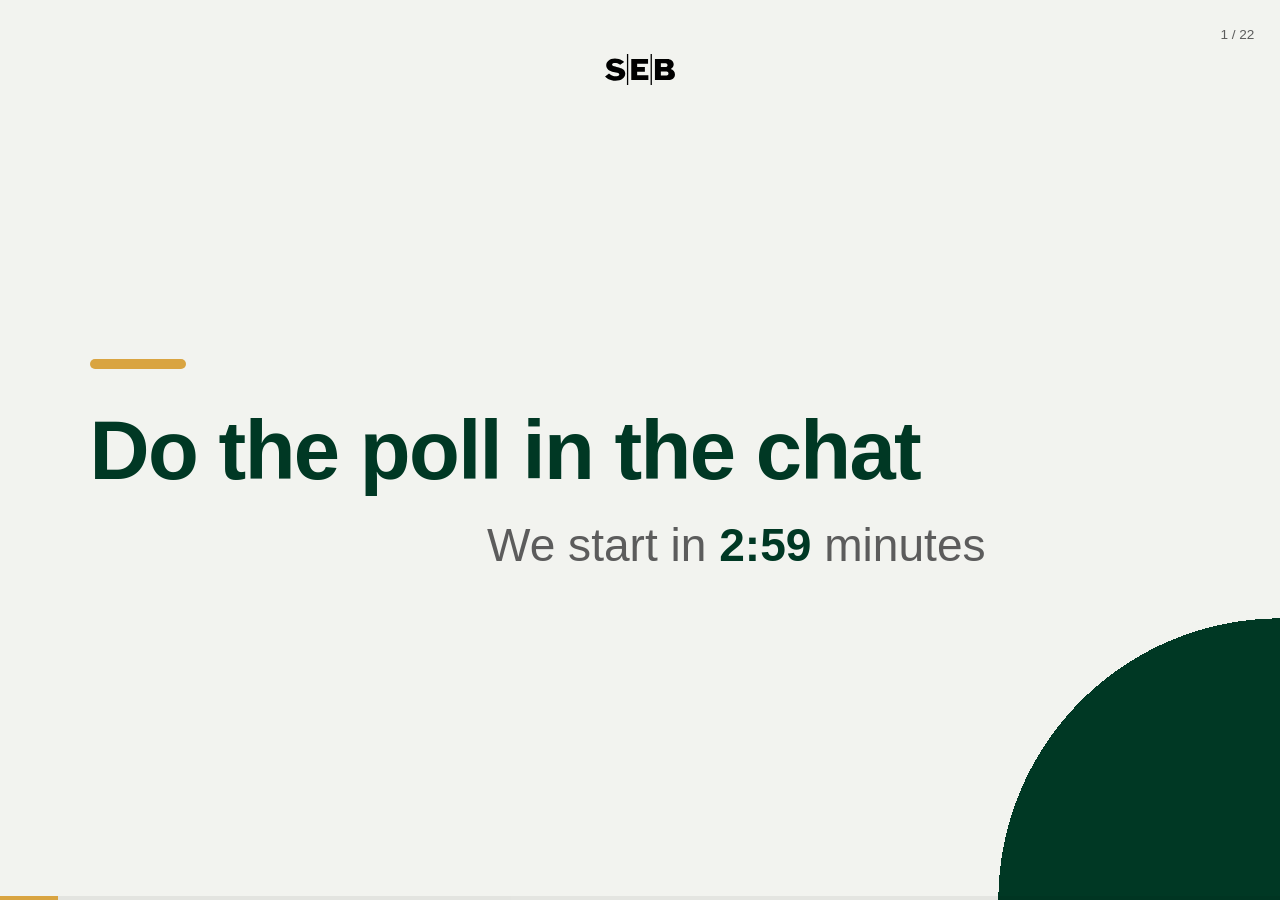
==== commit 3acced93: "speaker changes" ====
--- a/index.html
+++ b/index.html
@@ -1,477 +1,933 @@
 <!doctype html>
 <html lang="en">
-<head>
-  <meta charset="utf-8">
-  <meta name="viewport" content="width=device-width, initial-scale=1">
-  <title>Lessons learned when building with AI for fun</title>
-  <link rel="stylesheet" href="styles.css">
-</head>
-<body>
-  <main class="deck">
-
-    <!-- Slide 0: Poll and countdown before the talk -->
-    <section class="slide slide--title">
-      <img class="brand" src="images/seb-wordmark-logo.svg" alt="SEB">
-      <div class="title-block">
-        <span class="accent-bar"></span>
-        <h1>Do the poll in the chat</h1>
-        <p class="subtitle subtitle--countdown">We start in <span class="countdown" data-countdown="180">3:00</span> minutes</p>
-      </div>
-    </section>
-
-    <!-- Slide 1: Title -->
-    <section class="slide slide--title">
-      <img class="brand" src="images/seb-wordmark-logo.svg" alt="SEB">
-      <div class="title-block">
-        <span class="accent-bar"></span>
-        <h1>Lessons learned when building with AI for fun</h1>
-        <p class="subtitle">Chess engines, games and lessons you can use.</p>
-      </div>
-      <footer class="footnote">Kristian Ekman, 2026-11-20</footer>
-    </section>
-
-    <!-- Slide 2: Why these projects -->
-    <section class="slide slide--content">
-      <img class="brand" src="images/seb-wordmark-logo.svg" alt="SEB">
-      <div class="content-block">
-        <span class="accent-bar"></span>
-        <h2>Why build a hobby project with AI?</h2>
-        <ul class="points">
-          <li>Take back the joy of developing, and build what you never could before</li>
-          <li>Find out if a real app or game can be built with AI</li>
-          <li>See if larger projects get unstable or sloppy over time</li>
-          <li>Learn how much supervision the AI needs</li>
-          <li>Become a better prompt programmer</li>
-        </ul>
-      </div>
-      <img class="doodle" src="images/slide2-doodle.webp" alt="" aria-hidden="true" style="position:absolute; right:16px; bottom:16px; width:clamp(224px, 25.6vw, 416px); height:auto;">
-    </section>
-
-    <!-- Slide 3: Findings -->
-    <section class="slide slide--content">
-      <img class="brand" src="images/seb-wordmark-logo.svg" alt="SEB">
-      <div class="content-block">
-        <span class="accent-bar"></span>
-        <h2>Key lessons</h2>
-        <ul class="points">
-          <li>AI is better than you think.</li>
-          <li>Split tasks into sub-tasks for better results.</li>
-          <li>Guide the AI as much as possible, review and test.</li>
-        </ul>
-      </div>
-      <img class="doodle doodle--top" src="images/slide3-doodle.webp" alt="" aria-hidden="true" style="position:absolute; right:16px; top:16px; width:clamp(224px, 25.6vw, 416px); height:auto;">
-    </section>
-
-    <!-- Slide 4: About me -->
-    <section class="slide slide--content">
-      <img class="brand" src="images/seb-wordmark-logo.svg" alt="SEB">
-      <div class="content-block">
-        <span class="accent-bar"></span>
-        <h2>About me</h2>
-        <ul class="points">
-          <li>Coding since the 80s, professional developer since 2001</li>
-          <li>Former math &amp; chemistry teacher</li>
-          <li>Product companies, med tech, consulting</li>
-          <li>SEB since 2024, developer in the HULT team</li>
-          <li>Programming hobbyist, especially chess engines</li>
-        </ul>
-      </div>
-    </section>
-
-    <!-- Slide 5: Chess engines -->
-    <section class="slide slide--content">
-      <img class="brand" src="images/seb-wordmark-logo.svg" alt="SEB">
-      <div class="content-block">
-        <span class="accent-bar"></span>
-        <h2>Chess engines</h2>
-        <ul class="points">
-          <li>Set a measurable goal, e.g. ranked on <a href="https://computerchess.org.uk/" target="_blank" rel="noopener">CCRL</a> at 2000 Elo</li>
-          <li>Baseline by hand: ChessMatrix, Elo 1863, rank ~700 globally</li>
-          <li>With AI (summer 2026): ZeroG, Elo 2666, rank 398 globally</li>
-          <li>Gate every change: 400 games vs. previous version</li>
-        </ul>
-      </div>
-    </section>
-
-    <!-- Slide 6: Move generation -->
-    <section class="slide slide--content">
-      <img class="brand" src="images/seb-wordmark-logo.svg" alt="SEB">
-      <div class="content-block content-block--split">
-        <div class="movegen" data-movegen>
-          <span class="accent-bar"></span>
-          <h2>Move generation</h2>
-          <p class="lead">Every move opens a new position. Each of those has its own moves.</p>
-          <div class="depth-buttons" role="group" aria-label="Search depth">
-            <button type="button" data-depth="1">Depth 1</button>
-            <button type="button" data-depth="2">Depth 2</button>
-            <button type="button" data-depth="3">Depth 3</button>
+  <head>
+    <meta charset="utf-8" />
+    <meta name="viewport" content="width=device-width, initial-scale=1" />
+    <title>Lessons learned when building with AI for fun</title>
+    <link rel="stylesheet" href="styles.css" />
+  </head>
+  <body>
+    <main class="deck">
+      <!-- Slide 0: Poll and countdown before the talk -->
+      <section class="slide slide--title">
+        <img class="brand" src="images/seb-wordmark-logo.svg" alt="SEB" />
+        <div class="title-block">
+          <span class="accent-bar"></span>
+          <h1>Do the poll in the chat</h1>
+          <p class="subtitle subtitle--countdown">
+            We start in
+            <span class="countdown" data-countdown="180">3:00</span> minutes
+          </p>
+        </div>
+      </section>
+
+      <!-- Slide 1: Title -->
+      <section class="slide slide--title">
+        <img class="brand" src="images/seb-wordmark-logo.svg" alt="SEB" />
+        <div class="title-block">
+          <span class="accent-bar"></span>
+          <h1>Lessons learned when building with AI for fun</h1>
+          <p class="subtitle">Chess engines, games and lessons you can use.</p>
+        </div>
+        <footer class="footnote">Kristian Ekman, 2026-11-20</footer>
+      </section>
+
+      <!-- Slide 2: Why these projects -->
+      <section class="slide slide--content">
+        <img class="brand" src="images/seb-wordmark-logo.svg" alt="SEB" />
+        <div class="content-block">
+          <span class="accent-bar"></span>
+          <h2>Why build a hobby project with AI?</h2>
+          <ul class="points">
+            <li>
+              Take back the joy of developing, and build what you never could
+              before
+            </li>
+            <li>Find out if a real app or game can be built with AI</li>
+            <li>See if larger projects get unstable or sloppy over time</li>
+            <li>Learn how much supervision the AI needs</li>
+            <li>Become a better prompt programmer</li>
+          </ul>
+        </div>
+        <img
+          class="doodle"
+          src="images/slide2-doodle.webp"
+          alt=""
+          aria-hidden="true"
+          style="
+            position: absolute;
+            right: 16px;
+            bottom: 16px;
+            width: clamp(224px, 25.6vw, 416px);
+            height: auto;
+          "
+        />
+      </section>
+
+      <!-- Slide 3: Findings -->
+      <section class="slide slide--content">
+        <img class="brand" src="images/seb-wordmark-logo.svg" alt="SEB" />
+        <div class="content-block">
+          <span class="accent-bar"></span>
+          <h2>Key lessons</h2>
+          <ul class="points">
+            <li>Split tasks into sub-tasks for better results.</li>
+            <li>Guide the AI as much as possible, review and test.</li>
+            <li>AI might be better than you think.</li>
+          </ul>
+        </div>
+        <img
+          class="doodle doodle--top"
+          src="images/slide3-doodle.webp"
+          alt=""
+          aria-hidden="true"
+          style="
+            position: absolute;
+            right: 10vw;
+            top: 10vh;
+            width: clamp(224px, 25.6vw, 416px);
+            height: auto;
+          "
+        />
+      </section>
+
+      <!-- Slide 4: About me -->
+      <section class="slide slide--content">
+        <img class="brand" src="images/seb-wordmark-logo.svg" alt="SEB" />
+        <div class="content-block">
+          <span class="accent-bar"></span>
+          <h2>About me</h2>
+          <ul class="points">
+            <li>Coding since the 80s, professional developer since 2001</li>
+            <li>Former math &amp; chemistry teacher</li>
+            <li>Product companies, med tech, consulting</li>
+            <li>SEB since 2024, developer in the HULT team</li>
+            <li>Programming hobbyist, especially chess engines</li>
+          </ul>
+        </div>
+      </section>
+
+      <!-- Slide 5: Chess engines -->
+      <section class="slide slide--content">
+        <img class="brand" src="images/seb-wordmark-logo.svg" alt="SEB" />
+        <div class="content-block">
+          <span class="accent-bar"></span>
+          <h2>Chess engines</h2>
+          <ul class="points">
+            <li>
+              Set a measurable goal, e.g. ranked on
+              <a
+                href="https://computerchess.org.uk/"
+                target="_blank"
+                rel="noopener"
+                >CCRL</a
+              >
+              at 2000 Elo
+            </li>
+            <li>Baseline by hand: ChessMatrix, Elo 1863, rank ~700 globally</li>
+            <li>With AI (summer 2026): ZeroG, Elo 2666, rank 398 globally</li>
+            <li>Gate every change: 400 games vs. previous version</li>
+          </ul>
+        </div>
+      </section>
+
+      <!-- Slide 6: Move generation -->
+      <section class="slide slide--content">
+        <img class="brand" src="images/seb-wordmark-logo.svg" alt="SEB" />
+        <div class="content-block content-block--split">
+          <div class="movegen" data-movegen>
+            <span class="accent-bar"></span>
+            <h2>Move generation</h2>
+            <p class="lead">
+              Every move opens a new position. Each of those has its own moves.
+            </p>
+            <div class="depth-buttons" role="group" aria-label="Search depth">
+              <button type="button" data-depth="1">Depth 1</button>
+              <button type="button" data-depth="2">Depth 2</button>
+              <button type="button" data-depth="3">Depth 3</button>
+            </div>
+            <p class="node-count" aria-live="polite">
+              <span data-count>0</span> positions
+            </p>
+            <table class="growth">
+              <thead>
+                <tr>
+                  <th>Depth</th>
+                  <th>Positions</th>
+                </tr>
+              </thead>
+              <tbody>
+                <tr data-row="1">
+                  <td>1</td>
+                  <td>20</td>
+                </tr>
+                <tr data-row="2">
+                  <td>2</td>
+                  <td>400</td>
+                </tr>
+                <tr data-row="3">
+                  <td>3</td>
+                  <td>8,902</td>
+                </tr>
+                <tr>
+                  <td>4</td>
+                  <td>197,281</td>
+                </tr>
+                <tr>
+                  <td>5</td>
+                  <td>4,865,609</td>
+                </tr>
+                <tr>
+                  <td>6</td>
+                  <td>119,060,324</td>
+                </tr>
+              </tbody>
+            </table>
           </div>
-          <p class="node-count" aria-live="polite"><span data-count>0</span> positions</p>
-          <table class="growth">
-            <thead><tr><th>Depth</th><th>Positions</th></tr></thead>
-            <tbody>
-              <tr data-row="1"><td>1</td><td>20</td></tr>
-              <tr data-row="2"><td>2</td><td>400</td></tr>
-              <tr data-row="3"><td>3</td><td>8,902</td></tr>
-              <tr><td>4</td><td>197,281</td></tr>
-              <tr><td>5</td><td>4,865,609</td></tr>
-              <tr><td>6</td><td>119,060,324</td></tr>
-            </tbody>
-          </table>
-        </div>
-        <div class="board" data-chessboard></div>
-      </div>
-    </section>
-
-    <!-- Slide 7: Search and pruning -->
-    <section class="slide slide--content">
-      <img class="brand" src="images/seb-wordmark-logo.svg" alt="SEB">
-      <div class="content-block content-block--split">
-        <div>
-          <span class="accent-bar"></span>
-          <h2>Search and pruning</h2>
-          <ol class="points points--compact">
-            <li><strong>Search</strong> ahead, assuming best play (minimax)</li>
-            <li><strong>Prune</strong> lines that can't matter (alpha&#8209;beta)</li>
-            <li><strong>Evaluate</strong> the end positions</li>
-          </ol>
-        </div>
-        <svg class="tree" viewBox="0 0 700 400" role="img"
-             aria-label="Search tree: my two moves, each with three opponent replies. Left move scores 3. Right move: first reply scores 2, so its other replies are pruned. Best move is the left one, worth 3.">
-          <!-- Level labels -->
-          <g class="tree__level">
-            <text x="0" y="56">Me: max</text>
-            <text x="0" y="196">Opponent: min</text>
-            <text x="0" y="336">Evaluate</text>
-          </g>
-
-          <!-- Edges -->
-          <line class="tree__edge tree__edge--best" x1="420" y1="50" x2="290" y2="190"/>
-          <line class="tree__edge" x1="420" y1="50" x2="550" y2="190"/>
-          <line class="tree__edge tree__edge--best" x1="290" y1="190" x2="210" y2="330"/>
-          <line class="tree__edge" x1="290" y1="190" x2="290" y2="330"/>
-          <line class="tree__edge" x1="290" y1="190" x2="370" y2="330"/>
-          <line class="tree__edge" x1="550" y1="190" x2="470" y2="330"/>
-          <line class="tree__edge tree__edge--pruned" x1="550" y1="190" x2="550" y2="330"/>
-          <line class="tree__edge tree__edge--pruned" x1="550" y1="190" x2="630" y2="330"/>
-
-          <!-- Nodes -->
-          <g class="tree__node tree__node--best"><circle cx="420" cy="50" r="28"/><text x="420" y="50">3</text></g>
-          <g class="tree__node tree__node--best"><circle cx="290" cy="190" r="28"/><text x="290" y="190">3</text></g>
-          <g class="tree__node"><circle cx="550" cy="190" r="28"/><text x="550" y="190">≤2</text></g>
-          <g class="tree__node tree__node--best"><circle cx="210" cy="330" r="28"/><text x="210" y="330">3</text></g>
-          <g class="tree__node"><circle cx="290" cy="330" r="28"/><text x="290" y="330">12</text></g>
-          <g class="tree__node"><circle cx="370" cy="330" r="28"/><text x="370" y="330">8</text></g>
-          <g class="tree__node"><circle cx="470" cy="330" r="28"/><text x="470" y="330">2</text></g>
-          <g class="tree__node tree__node--pruned"><circle cx="550" cy="330" r="28"/><text x="550" y="330">?</text></g>
-          <g class="tree__node tree__node--pruned"><circle cx="630" cy="330" r="28"/><text x="630" y="330">?</text></g>
-
-          <!-- Annotations -->
-          <text class="tree__note" x="590" y="392">pruned</text>
-          <text class="tree__note tree__note--best" x="420" y="12">best move</text>
-        </svg>
-      </div>
-    </section>
-
-    <!-- Slide 8: Pruning and evaluation -->
-    <section class="slide slide--content">
-      <img class="brand" src="images/seb-wordmark-logo.svg" alt="SEB">
-      <div class="content-block">
-        <span class="accent-bar"></span>
-        <h2>Pruning and evaluation</h2>
-        <ul class="points">
-          <li>Alpha&#8209;beta is only the start. Strong engines prune much more</li>
-          <li><strong>Null move:</strong> pass a turn. Still winning? Skip the line</li>
-          <li><strong>Late move reductions:</strong> search unlikely moves less deeply</li>
-          <li><strong>Futility pruning:</strong> skip quiet moves that can't catch up</li>
-          <li><strong>Evaluation:</strong> today a trained neural network (NNUE)</li>
-        </ul>
-      </div>
-      <img class="doodle" src="images/slide8-doodle.webp" alt="" aria-hidden="true" style="position:absolute; right:16px; bottom:16px; width:clamp(224px, 25.6vw, 416px); height:auto;">
-    </section>
-
-    <!-- Slide 9: Profiling -->
-    <section class="slide slide--content">
-      <img class="brand" src="images/seb-wordmark-logo.svg" alt="SEB">
-      <div class="content-block">
-        <span class="accent-bar"></span>
-        <h2>Let the AI read the profiler</h2>
-        <ul class="points points--fit">
-          <li>A faster search sees deeper and plays stronger</li>
-          <li>Ask the AI to set up benchmarks and a profiler (macOS <strong>sample</strong>)</li>
-          <li>Make it one command: run the benchmark, sample where the time goes</li>
-          <li>Let the AI read the output and find the bottlenecks itself</li>
-          <li>The search got much faster, and I did little of the work</li>
-        </ul>
-      </div>
-    </section>
-
-    <!-- Slide 10: Objective proof -->
-    <section class="slide slide--content">
-      <img class="brand" src="images/seb-wordmark-logo.svg" alt="SEB">
-      <div class="content-block">
-        <span class="accent-bar"></span>
-        <h2>Prove it with numbers</h2>
-        <ul class="points">
-          <li>Elo is calculated from game results</li>
-          <li>Make every change win a gate (400 games), or reject it</li>
-          <li>Use independent ratings: CCRL plays engines against engines</li>
-          <li>Years by hand: 1863 Elo. One summer with AI: 2666 Elo</li>
-          <li>Most AI gains are hard to measure, so measure the ones you can</li>
-        </ul>
-      </div>
-    </section>
-
-    <!-- Slide 11: Jetpack -->
-    <section class="slide slide--content">
-      <img class="brand" src="images/seb-wordmark-logo.svg" alt="SEB">
-      <div class="content-block content-block--split content-block--media">
-        <div>
-          <span class="accent-bar"></span>
-          <h2>Jetpack</h2>
-          <ul class="points points--small">
-            <li>Start with a simple game you like to play yourself</li>
-            <li>Antigravity + Gemini 3.8: done in under a month</li>
-            <li>Expect the feel to be hardest, e.g. natural jetpack turns</li>
-            <li>Start in JavaScript, let the AI convert to TypeScript later</li>
-            <li>Generate graphics and sound from prompts</li>
-            <li>Share it: free to play, ~60 players, <a href="https://github.com/KristianEkman/jetpack" target="_blank" rel="noopener">open source on GitHub</a></li>
-          </ul>
-        </div>
-        <div class="shots" data-slideshow data-audio="audio/jetpack-level6-loud.mp3" title="Click to play">
-          <img class="shots__img is-current" src="images/jetpack-stage10.jpg" alt="Jetpack gameplay, stage 10 boss">
-          <img class="shots__img" src="images/jetpack-menu.jpg" alt="Jetpack main menu">
-          <img class="shots__img" src="images/jetpack-stage1.jpg" alt="Jetpack gameplay, stage 1">
-          <img class="shots__img" src="images/jetpack-stage8.jpg" alt="Jetpack gameplay, stage 8">
-          <span class="shots__play" aria-hidden="true"></span>
-        </div>
-      </div>
-    </section>
-
-    <!-- Slide 12: Jetpack takeaways -->
-    <section class="slide slide--content">
-      <img class="brand" src="images/seb-wordmark-logo.svg" alt="SEB">
-      <div class="content-block">
-        <span class="accent-bar"></span>
-        <h2>Lessons from Jetpack</h2>
-        <ul class="points">
-          <li>Long bug hunts make the code worse</li>
-          <li>After a bug hunt, ask the AI to clean up</li>
-          <li>Clean code helps the AI as much as it helps us</li>
-          <li>Use AI for refactoring. It's fast and never broke anything for me</li>
-          <li>Let it set up code coverage, then use it to write missing tests</li>
-        </ul>
-      </div>
-      <img class="doodle doodle--top" src="images/slide12-doodle.webp" alt="" aria-hidden="true" style="position:absolute; right:16px; top:16px; width:clamp(224px, 25.6vw, 416px); height:auto;">
-    </section>
-
-    <!-- Slide 13: Terminal Depth intro + gameplay video -->
-    <section class="slide slide--content">
-      <img class="brand" src="images/seb-wordmark-logo.svg" alt="SEB">
-      <div class="content-block content-block--split content-block--media">
-        <div>
-          <span class="accent-bar"></span>
-          <h2>Terminal Depth</h2>
-          <ul class="points points--small">
-            <li>Test on a small project first, then go for the dream</li>
-            <li>Can you rebuild a game you loved, in a modern way?</li>
-            <li>3D first-person, six degrees of freedom</li>
-            <li>New ground is fine: 3D modelling and a real game engine</li>
-            <li>Online multiplayer combat</li>
-          </ul>
-        </div>
-        <!-- Gameplay video (1440x1080, 4:3). Click to play/pause. -->
-        <div class="shots video" data-video title="Click to play">
-          <div class="video__placeholder" aria-hidden="true">Gameplay video</div>
-          <video class="video__el" src="video/TerminalDepth_demo_seb-loud.mp4" preload="auto" playsinline></video>
-          <span class="shots__play" aria-hidden="true"></span>
-        </div>
-      </div>
-    </section>
-
-    <!-- Slide 14: Terminal Depth: concept art to 3D model -->
-    <section class="slide slide--content">
-      <img class="brand" src="images/seb-wordmark-logo.svg" alt="SEB">
-      <div class="content-block">
-        <span class="accent-bar"></span>
-        <h2>From concept art to 3D model</h2>
-        <ul class="points points--fit">
-          <li><strong>ChatGPT:</strong> create concept art for enemies, ship, weapons, items</li>
-          <li><strong>Meshy.ai:</strong> turn each image into a 3D model</li>
-          <li><strong>Gemini or Claude:</strong> import the models into the game</li>
-          <li><strong>Blender:</strong> make small manual fixes, cut polygons for speed</li>
-        </ul>
-      </div>
-    </section>
-
-    <!-- Slide 15: Terminal Depth: sound, music and engine -->
-    <section class="slide slide--content">
-      <img class="brand" src="images/seb-wordmark-logo.svg" alt="SEB">
-      <div class="content-block">
-        <span class="accent-bar"></span>
-        <h2>Music, sound and engine</h2>
-        <ul class="points points--fit">
-          <li><strong>Music:</strong> try Gemini chat with its music plugin</li>
-          <li><strong>Sound effects:</strong> try ElevenLabs</li>
-          <li><strong>Engine:</strong> e.g. Godot, with C# for the game logic</li>
-          <li>Unlike Jetpack, each job gets its own AI tool</li>
-        </ul>
-      </div>
-      <img class="doodle" src="images/slide15-doodle.webp" alt="" aria-hidden="true" style="position:absolute; right:16px; bottom:16px; width:clamp(224px, 25.6vw, 416px); height:auto;">
-    </section>
-
-    <!-- Slide 16: Terminal Depth in numbers -->
-    <section class="slide slide--content">
-      <img class="brand" src="images/seb-wordmark-logo.svg" alt="SEB">
-      <div class="content-block">
-        <span class="accent-bar"></span>
-        <h2>Terminal Depth in numbers</h2>
-        <p class="lead lead--stats">What you can build in two months (first commit 11 September)</p>
-        <div class="stats-row">
-        <table class="stats">
-          <thead><tr><th>Category</th><th>Lines</th></tr></thead>
-          <tbody>
-            <tr><td>C# game code</td><td>54,509</td></tr>
-            <tr><td>C# tests</td><td>20,930</td></tr>
-            <tr><td>Python (3D/texture pipeline, tools)</td><td>20,839</td></tr>
-            <tr><td>GDScript (headless checks, render scripts)</td><td>17,795</td></tr>
-            <tr><td>Shaders</td><td>1,141</td></tr>
-            <tr><td>Shell scripts</td><td>88</td></tr>
-          </tbody>
-          <tfoot><tr><td>Total</td><td>≈115,300</td></tr></tfoot>
-        </table>
-        <table class="stats">
-          <thead><tr><th>Category</th><th>Count</th></tr></thead>
-          <tbody>
-            <tr><td>Scenes</td><td>97</td></tr>
-            <tr><td>Sound effects</td><td>78</td></tr>
-            <tr><td>3D models</td><td>70</td></tr>
-            <tr><td>Textures</td><td>47</td></tr>
-            <tr><td>Story voice lines</td><td>15</td></tr>
-            <tr><td>Enemy types</td><td>11</td></tr>
-            <tr><td>Rooms / chambers</td><td>7</td></tr>
-            <tr><td>Music tracks</td><td>6</td></tr>
-            <tr><td>Corridors / tunnels</td><td>5</td></tr>
-            <tr><td>Playable levels</td><td>4</td></tr>
-          </tbody>
-        </table>
-        </div>
-      </div>
-    </section>
-
-    <!-- Slide 17: Terminal Depth: rules, skills and tech debt -->
-    <section class="slide slide--content">
-      <img class="brand" src="images/seb-wordmark-logo.svg" alt="SEB">
-      <div class="content-block">
-        <span class="accent-bar"></span>
-        <h2>Rules, skills and tech debt</h2>
-        <ul class="points points--fit">
-          <li><strong>AGENTS.md:</strong> keep one set of project rules for every AI agent</li>
-          <li><strong>Rules:</strong> split into small files, loaded only for their area (12 here)</li>
-          <li><strong>Skills:</strong> let the AI build and save scripts, then reuse them for similar complex work, e.g. the 3D pipeline, level assembly</li>
-          <li><strong>Your own rules:</strong> propose new skills, point out tech debt, never commit, allow no warnings</li>
-          <li>Let the AI write the other rules and skills; you review and accept</li>
-          <li><strong>Tech debt:</strong> have the AI report it, then fix it in separate cleanup passes</li>
-        </ul>
-      </div>
-    </section>
-
-    <!-- Slide 18: General advice -->
-    <section class="slide slide--content">
-      <img class="brand" src="images/seb-wordmark-logo.svg" alt="SEB">
-      <div class="content-block">
-        <span class="accent-bar"></span>
-        <h2>Advice for your AI hobby project</h2>
-        <ul class="points points--fit">
-          <li>Start small, then go for the dream project</li>
-          <li>Set a measurable goal, and make every change prove itself</li>
-          <li>Split the work into small steps, the ones you'd take yourself</li>
-          <li>Give the AI ways to measure: tests, coverage, benchmarks, profiler</li>
-          <li>Keep the code clean: clean up after bug hunts, refactor often</li>
-          <li>Write rules and skills with the AI; you review and commit</li>
-        </ul>
-      </div>
-    </section>
-
-    <!-- Slide 19: Disclaimer for banking code -->
-    <section class="slide slide--content">
-      <img class="brand" src="images/seb-wordmark-logo.svg" alt="SEB">
-      <div class="content-block">
-        <span class="accent-bar"></span>
-        <h2>A banking app is not a hobby project</h2>
-        <ul class="points points--fit">
-          <li>These methods don't produce bug-free code</li>
-          <li>Go slower on a banking app than on a hobby project</li>
-          <li>Read and understand every line you commit</li>
-          <li>You own the code the AI writes, so don't rush it</li>
-        </ul>
-      </div>
-      <img class="doodle" src="images/disclaimer-doodle.webp" alt="" aria-hidden="true" style="position:absolute; right:16px; bottom:16px; width:clamp(260px, 30vw, 480px); height:auto;">
-    </section>
-
-    <!-- Slide 20: Links -->
-    <section class="slide slide--content">
-      <img class="brand" src="images/seb-wordmark-logo.svg" alt="SEB">
-      <div class="content-block">
-        <span class="accent-bar"></span>
-        <h2>Links</h2>
-        <div class="links">
-          <div class="links__group">
-            <h3>Play the games</h3>
-            <ul>
-              <li><a href="https://jetpack-bxhfeag3aucvfnf0.northcentralus-01.azurewebsites.net/" target="_blank" rel="noopener">Jetpack</a> <span>in the browser, free</span></li>
-              <li><a href="https://kristianekman.itch.io/terminal-depth" target="_blank" rel="noopener">Terminal Depth</a> <span>kristianekman.itch.io</span></li>
+          <div class="board" data-chessboard></div>
+        </div>
+      </section>
+
+      <!-- Slide 7: Search and pruning -->
+      <section class="slide slide--content">
+        <img class="brand" src="images/seb-wordmark-logo.svg" alt="SEB" />
+        <div class="content-block content-block--split">
+          <div>
+            <span class="accent-bar"></span>
+            <h2>Search and pruning</h2>
+            <ol class="points points--compact">
+              <li>
+                <strong>Search</strong> ahead, assuming best play (minimax)
+              </li>
+              <li>
+                <strong>Prune</strong> lines that can't matter
+                (alpha&#8209;beta)
+              </li>
+              <li><strong>Evaluate</strong> the end positions</li>
+            </ol>
+          </div>
+          <svg
+            class="tree"
+            viewBox="0 0 700 400"
+            role="img"
+            aria-label="Search tree: my two moves, each with three opponent replies. Left move scores 3. Right move: first reply scores 2, so its other replies are pruned. Best move is the left one, worth 3."
+          >
+            <!-- Level labels -->
+            <g class="tree__level">
+              <text x="0" y="56">Me: max</text>
+              <text x="0" y="196">Opponent: min</text>
+              <text x="0" y="336">Evaluate</text>
+            </g>
+
+            <!-- Edges -->
+            <line
+              class="tree__edge tree__edge--best"
+              x1="420"
+              y1="50"
+              x2="290"
+              y2="190"
+            />
+            <line class="tree__edge" x1="420" y1="50" x2="550" y2="190" />
+            <line
+              class="tree__edge tree__edge--best"
+              x1="290"
+              y1="190"
+              x2="210"
+              y2="330"
+            />
+            <line class="tree__edge" x1="290" y1="190" x2="290" y2="330" />
+            <line class="tree__edge" x1="290" y1="190" x2="370" y2="330" />
+            <line class="tree__edge" x1="550" y1="190" x2="470" y2="330" />
+            <line
+              class="tree__edge tree__edge--pruned"
+              x1="550"
+              y1="190"
+              x2="550"
+              y2="330"
+            />
+            <line
+              class="tree__edge tree__edge--pruned"
+              x1="550"
+              y1="190"
+              x2="630"
+              y2="330"
+            />
+
+            <!-- Nodes -->
+            <g class="tree__node tree__node--best">
+              <circle cx="420" cy="50" r="28" />
+              <text x="420" y="50">3</text>
+            </g>
+            <g class="tree__node tree__node--best">
+              <circle cx="290" cy="190" r="28" />
+              <text x="290" y="190">3</text>
+            </g>
+            <g class="tree__node">
+              <circle cx="550" cy="190" r="28" />
+              <text x="550" y="190">≤2</text>
+            </g>
+            <g class="tree__node tree__node--best">
+              <circle cx="210" cy="330" r="28" />
+              <text x="210" y="330">3</text>
+            </g>
+            <g class="tree__node">
+              <circle cx="290" cy="330" r="28" />
+              <text x="290" y="330">12</text>
+            </g>
+            <g class="tree__node">
+              <circle cx="370" cy="330" r="28" />
+              <text x="370" y="330">8</text>
+            </g>
+            <g class="tree__node">
+              <circle cx="470" cy="330" r="28" />
+              <text x="470" y="330">2</text>
+            </g>
+            <g class="tree__node tree__node--pruned">
+              <circle cx="550" cy="330" r="28" />
+              <text x="550" y="330">?</text>
+            </g>
+            <g class="tree__node tree__node--pruned">
+              <circle cx="630" cy="330" r="28" />
+              <text x="630" y="330">?</text>
+            </g>
+
+            <!-- Annotations -->
+            <text class="tree__note" x="590" y="392">pruned</text>
+            <text class="tree__note tree__note--best" x="420" y="12">
+              best move
+            </text>
+          </svg>
+        </div>
+      </section>
+
+      <!-- Slide 8: Pruning and evaluation -->
+      <section class="slide slide--content">
+        <img class="brand" src="images/seb-wordmark-logo.svg" alt="SEB" />
+        <div class="content-block">
+          <span class="accent-bar"></span>
+          <h2>Pruning and evaluation</h2>
+          <ul class="points">
+            <li>
+              Alpha&#8209;beta is only the start. Strong engines prune much more
+            </li>
+            <li>
+              <strong>Null move:</strong> pass a turn. Still winning? Skip the
+              line
+            </li>
+            <li>
+              <strong>Late move reductions:</strong> search unlikely moves less
+              deeply
+            </li>
+            <li>
+              <strong>Futility pruning:</strong> skip quiet moves that can't
+              catch up
+            </li>
+            <li>
+              <strong>Evaluation:</strong> today a trained neural network (NNUE)
+            </li>
+          </ul>
+        </div>
+        <img
+          class="doodle"
+          src="images/slide8-doodle.webp"
+          alt=""
+          aria-hidden="true"
+          style="
+            position: absolute;
+            right: 16px;
+            bottom: 16px;
+            width: clamp(224px, 25.6vw, 416px);
+            height: auto;
+          "
+        />
+      </section>
+
+      <!-- Slide 9: Profiling -->
+      <section class="slide slide--content">
+        <img class="brand" src="images/seb-wordmark-logo.svg" alt="SEB" />
+        <div class="content-block">
+          <span class="accent-bar"></span>
+          <h2>Let the AI read the profiler</h2>
+          <ul class="points points--fit">
+            <li>A faster search sees deeper and plays stronger</li>
+            <li>
+              Ask the AI to set up benchmarks and a profiler (macOS
+              <strong>sample</strong>)
+            </li>
+            <li>
+              Make it one command: run the benchmark, sample where the time goes
+            </li>
+            <li>Let the AI read the output and find the bottlenecks itself</li>
+            <li>The search got much faster, and I did little of the work</li>
+          </ul>
+        </div>
+      </section>
+
+      <!-- Slide 10: Objective proof -->
+      <section class="slide slide--content">
+        <img class="brand" src="images/seb-wordmark-logo.svg" alt="SEB" />
+        <div class="content-block">
+          <span class="accent-bar"></span>
+          <h2>Prove it with numbers</h2>
+          <ul class="points">
+            <li>Elo is calculated from game results</li>
+            <li>Make every change win a gate (400 games), or reject it</li>
+            <li>Use independent ratings: CCRL plays engines against engines</li>
+            <li>Years by hand: 1863 Elo. One summer with AI: 2666 Elo</li>
+            <li>
+              Most AI gains are hard to measure, so measure the ones you can
+            </li>
+          </ul>
+        </div>
+      </section>
+
+      <!-- Slide 11: Jetpack -->
+      <section class="slide slide--content">
+        <img class="brand" src="images/seb-wordmark-logo.svg" alt="SEB" />
+        <div class="content-block content-block--split content-block--media">
+          <div>
+            <span class="accent-bar"></span>
+            <h2>Jetpack</h2>
+            <ul class="points points--small">
+              <li>Start with a simple game you like to play yourself</li>
+              <li>Antigravity + Gemini 3.8: done in under a month</li>
+              <li>Expect the feel to be hardest, e.g. natural jetpack turns</li>
+              <li>
+                Start in JavaScript, let the AI convert to TypeScript later
+              </li>
+              <li>Generate graphics and sound from prompts</li>
+              <li>
+                Share it: free to play, ~60 players,
+                <a
+                  href="https://github.com/KristianEkman/jetpack"
+                  target="_blank"
+                  rel="noopener"
+                  >open source on GitHub</a
+                >
+              </li>
             </ul>
           </div>
-          <div class="links__group">
-            <h3>Open source</h3>
-            <ul>
-              <li><a href="https://github.com/KristianEkman/jetpack" target="_blank" rel="noopener">Jetpack</a> <span>github.com/KristianEkman/jetpack</span></li>
-              <li><a href="https://github.com/KristianEkman/ZeroG" target="_blank" rel="noopener">ZeroG</a> <span>chess engine, with AI</span></li>
-              <li><a href="https://github.com/KristianEkman/ChessMatrix" target="_blank" rel="noopener">ChessMatrix</a> <span>chess engine, by hand</span></li>
+          <div
+            class="shots"
+            data-slideshow
+            data-audio="audio/jetpack-level6-loud.mp3"
+            title="Click to play"
+          >
+            <img
+              class="shots__img is-current"
+              src="images/jetpack-stage10.jpg"
+              alt="Jetpack gameplay, stage 10 boss"
+            />
+            <img
+              class="shots__img"
+              src="images/jetpack-menu.jpg"
+              alt="Jetpack main menu"
+            />
+            <img
+              class="shots__img"
+              src="images/jetpack-stage1.jpg"
+              alt="Jetpack gameplay, stage 1"
+            />
+            <img
+              class="shots__img"
+              src="images/jetpack-stage8.jpg"
+              alt="Jetpack gameplay, stage 8"
+            />
+            <span class="shots__play" aria-hidden="true"></span>
+          </div>
+        </div>
+      </section>
+
+      <!-- Slide 12: Jetpack takeaways -->
+      <section class="slide slide--content">
+        <img class="brand" src="images/seb-wordmark-logo.svg" alt="SEB" />
+        <div class="content-block">
+          <span class="accent-bar"></span>
+          <h2>Lessons from Jetpack</h2>
+          <ul class="points">
+            <li>Long bug hunts make the code worse</li>
+            <li>After a bug hunt, ask the AI to clean up</li>
+            <li>Clean code helps the AI as much as it helps us</li>
+            <li>
+              Use AI for refactoring. It's fast and never broke anything for me
+            </li>
+            <li>
+              Let it set up code coverage, then use it to write missing tests
+            </li>
+          </ul>
+        </div>
+        <img
+          class="doodle doodle--top"
+          src="images/slide12-doodle.webp"
+          alt=""
+          aria-hidden="true"
+          style="
+            position: absolute;
+            right: 16px;
+            top: 16px;
+            width: clamp(224px, 25.6vw, 416px);
+            height: auto;
+          "
+        />
+      </section>
+
+      <!-- Slide 13: Terminal Depth intro + gameplay video -->
+      <section class="slide slide--content">
+        <img class="brand" src="images/seb-wordmark-logo.svg" alt="SEB" />
+        <div class="content-block content-block--split content-block--media">
+          <div>
+            <span class="accent-bar"></span>
+            <h2>Terminal Depth</h2>
+            <ul class="points points--small">
+              <li>Test on a small project first, then go for the dream</li>
+              <li>Can you rebuild a game you loved, in a modern way?</li>
+              <li>3D first-person, six degrees of freedom</li>
+              <li>New ground is fine: 3D modelling and a real game engine</li>
+              <li>Online multiplayer combat</li>
             </ul>
           </div>
-          <div class="links__group">
-            <h3>Chess engines</h3>
-            <ul>
-              <li><a href="https://computerchess.org.uk/" target="_blank" rel="noopener">CCRL</a> <span>engine rating lists</span></li>
-              <li><a href="https://computerchess.org.uk/ccrl/4040/cgi/engine_details.cgi?print=Details&amp;each_game=0&amp;eng=ZeroG%201.0.2%2064-bit#ZeroG_1_0_2_64-bit" target="_blank" rel="noopener">ZeroG on CCRL</a> <span>40/15, 2666 Elo</span></li>
-              <li><a href="https://www.chessprogramming.org/" target="_blank" rel="noopener">Chess Programming Wiki</a> <span>search, pruning, NNUE</span></li>
-            </ul>
+          <!-- Gameplay video (1440x1080, 4:3). Click to play/pause. -->
+          <div class="shots video" data-video title="Click to play">
+            <div class="video__placeholder" aria-hidden="true">
+              Gameplay video
+            </div>
+            <video
+              class="video__el"
+              src="video/TerminalDepth_demo_seb-loud.mp4"
+              preload="auto"
+              playsinline
+            ></video>
+            <span class="shots__play" aria-hidden="true"></span>
           </div>
-          <div class="links__group">
-            <h3>AI tools used</h3>
-            <ul class="links__tools">
-              <li><a href="https://claude.com/claude-code" target="_blank" rel="noopener">Claude Code</a></li>
-              <li><a href="https://antigravity.google/" target="_blank" rel="noopener">Antigravity</a></li>
-              <li><a href="https://gemini.google.com/" target="_blank" rel="noopener">Gemini</a></li>
-              <li><a href="https://chatgpt.com/" target="_blank" rel="noopener">ChatGPT</a></li>
-              <li><a href="https://www.meshy.ai/" target="_blank" rel="noopener">Meshy</a></li>
-              <li><a href="https://elevenlabs.io/" target="_blank" rel="noopener">ElevenLabs</a></li>
-              <li><a href="https://godotengine.org/" target="_blank" rel="noopener">Godot</a></li>
-              <li><a href="https://www.blender.org/" target="_blank" rel="noopener">Blender</a></li>
-            </ul>
+        </div>
+      </section>
+
+      <!-- Slide 14: Terminal Depth: concept art to 3D model -->
+      <section class="slide slide--content">
+        <img class="brand" src="images/seb-wordmark-logo.svg" alt="SEB" />
+        <div class="content-block">
+          <span class="accent-bar"></span>
+          <h2>From concept art to 3D model</h2>
+          <ul class="points points--fit">
+            <li>
+              <strong>ChatGPT:</strong> create concept art for enemies, ship,
+              weapons, items
+            </li>
+            <li><strong>Meshy.ai:</strong> turn each image into a 3D model</li>
+            <li>
+              <strong>Gemini or Claude:</strong> import the models into the game
+            </li>
+            <li>
+              <strong>Blender:</strong> make small manual fixes, cut polygons
+              for speed
+            </li>
+          </ul>
+        </div>
+      </section>
+
+      <!-- Slide 15: Terminal Depth: sound, music and engine -->
+      <section class="slide slide--content">
+        <img class="brand" src="images/seb-wordmark-logo.svg" alt="SEB" />
+        <div class="content-block">
+          <span class="accent-bar"></span>
+          <h2>Music, sound and engine</h2>
+          <ul class="points points--fit">
+            <li>
+              <strong>Music:</strong> try Gemini chat with its music plugin
+            </li>
+            <li><strong>Sound effects:</strong> try ElevenLabs</li>
+            <li>
+              <strong>Engine:</strong> e.g. Godot, with C# for the game logic
+            </li>
+            <li>Unlike Jetpack, each job gets its own AI tool</li>
+          </ul>
+        </div>
+        <img
+          class="doodle"
+          src="images/slide15-doodle.webp"
+          alt=""
+          aria-hidden="true"
+          style="
+            position: absolute;
+            right: 16px;
+            bottom: 16px;
+            width: clamp(224px, 25.6vw, 416px);
+            height: auto;
+          "
+        />
+      </section>
+
+      <!-- Slide 16: Terminal Depth in numbers -->
+      <section class="slide slide--content">
+        <img class="brand" src="images/seb-wordmark-logo.svg" alt="SEB" />
+        <div class="content-block">
+          <span class="accent-bar"></span>
+          <h2>Terminal Depth in numbers</h2>
+          <p class="lead lead--stats">
+            What you can build in two months (first commit 11 September)
+          </p>
+          <div class="stats-row">
+            <table class="stats">
+              <thead>
+                <tr>
+                  <th>Category</th>
+                  <th>Lines</th>
+                </tr>
+              </thead>
+              <tbody>
+                <tr>
+                  <td>C# game code</td>
+                  <td>54,509</td>
+                </tr>
+                <tr>
+                  <td>C# tests</td>
+                  <td>20,930</td>
+                </tr>
+                <tr>
+                  <td>Python (3D/texture pipeline, tools)</td>
+                  <td>20,839</td>
+                </tr>
+                <tr>
+                  <td>GDScript (headless checks, render scripts)</td>
+                  <td>17,795</td>
+                </tr>
+                <tr>
+                  <td>Shaders</td>
+                  <td>1,141</td>
+                </tr>
+                <tr>
+                  <td>Shell scripts</td>
+                  <td>88</td>
+                </tr>
+              </tbody>
+              <tfoot>
+                <tr>
+                  <td>Total</td>
+                  <td>≈115,300</td>
+                </tr>
+              </tfoot>
+            </table>
+            <table class="stats">
+              <thead>
+                <tr>
+                  <th>Category</th>
+                  <th>Count</th>
+                </tr>
+              </thead>
+              <tbody>
+                <tr>
+                  <td>Scenes</td>
+                  <td>97</td>
+                </tr>
+                <tr>
+                  <td>Sound effects</td>
+                  <td>78</td>
+                </tr>
+                <tr>
+                  <td>3D models</td>
+                  <td>70</td>
+                </tr>
+                <tr>
+                  <td>Textures</td>
+                  <td>47</td>
+                </tr>
+                <tr>
+                  <td>Story voice lines</td>
+                  <td>15</td>
+                </tr>
+                <tr>
+                  <td>Enemy types</td>
+                  <td>11</td>
+                </tr>
+                <tr>
+                  <td>Rooms / chambers</td>
+                  <td>7</td>
+                </tr>
+                <tr>
+                  <td>Music tracks</td>
+                  <td>6</td>
+                </tr>
+                <tr>
+                  <td>Corridors / tunnels</td>
+                  <td>5</td>
+                </tr>
+                <tr>
+                  <td>Playable levels</td>
+                  <td>4</td>
+                </tr>
+              </tbody>
+            </table>
           </div>
         </div>
-      </div>
-    </section>
-
-    <!-- Slide 21: Questions -->
-    <section class="slide slide--title">
-      <img class="brand" src="images/seb-wordmark-logo.svg" alt="SEB">
-      <div class="title-block">
-        <span class="accent-bar"></span>
-        <h1>Questions &amp; discussion</h1>
-      </div>
-      <img class="doodle doodle--questions" src="images/slide20-doodle.webp" alt="" aria-hidden="true">
-    </section>
-
-  </main>
-
-  <div class="progress"><div class="progress__bar"></div></div>
-  <div class="counter"></div>
-
-  <script src="script.js"></script>
-  <script src="chessboard.js"></script>
-</body>
+      </section>
+
+      <!-- Slide 17: Terminal Depth: rules, skills and tech debt -->
+      <section class="slide slide--content">
+        <img class="brand" src="images/seb-wordmark-logo.svg" alt="SEB" />
+        <div class="content-block">
+          <span class="accent-bar"></span>
+          <h2>Rules, skills and tech debt</h2>
+          <ul class="points points--fit">
+            <li>
+              <strong>AGENTS.md:</strong> keep one set of project rules for
+              every AI agent
+            </li>
+            <li>
+              <strong>Rules:</strong> split into small files, loaded only for
+              their area (12 here)
+            </li>
+            <li>
+              <strong>Skills:</strong> let the AI build and save scripts, then
+              reuse them for similar complex work, e.g. the 3D pipeline, level
+              assembly
+            </li>
+            <li>
+              <strong>Your own rules:</strong> propose new skills, point out
+              tech debt, never commit, allow no warnings
+            </li>
+            <li>
+              Let the AI write the other rules and skills; you review and accept
+            </li>
+            <li>
+              <strong>Tech debt:</strong> have the AI report it, then fix it in
+              separate cleanup passes
+            </li>
+          </ul>
+        </div>
+      </section>
+
+      <!-- Slide 18: General advice -->
+      <section class="slide slide--content">
+        <img class="brand" src="images/seb-wordmark-logo.svg" alt="SEB" />
+        <div class="content-block">
+          <span class="accent-bar"></span>
+          <h2>Advice for your AI hobby project</h2>
+          <ul class="points points--fit">
+            <li>Start small, then go for the dream project</li>
+            <li>Set a measurable goal, and make every change prove itself</li>
+            <li>
+              Split the work into small steps, the ones you'd take yourself
+            </li>
+            <li>
+              Give the AI ways to measure: tests, coverage, benchmarks, profiler
+            </li>
+            <li>
+              Keep the code clean: clean up after bug hunts, refactor often
+            </li>
+            <li>Write rules and skills with the AI; you review and commit</li>
+          </ul>
+        </div>
+      </section>
+
+      <!-- Slide 19: Disclaimer for banking code -->
+      <section class="slide slide--content">
+        <img class="brand" src="images/seb-wordmark-logo.svg" alt="SEB" />
+        <div class="content-block">
+          <span class="accent-bar"></span>
+          <h2>A banking app is not a hobby project</h2>
+          <ul class="points points--fit">
+            <li>These methods don't produce bug-free code</li>
+            <li>Go slower on a banking app than on a hobby project</li>
+            <li>Read and understand every line you commit</li>
+            <li>You own the code the AI writes, so don't rush it</li>
+          </ul>
+        </div>
+        <img
+          class="doodle"
+          src="images/disclaimer-doodle.webp"
+          alt=""
+          aria-hidden="true"
+          style="
+            position: absolute;
+            right: 16px;
+            bottom: 16px;
+            width: clamp(260px, 30vw, 480px);
+            height: auto;
+          "
+        />
+      </section>
+
+      <!-- Slide 20: Links -->
+      <section class="slide slide--content">
+        <img class="brand" src="images/seb-wordmark-logo.svg" alt="SEB" />
+        <div class="content-block">
+          <span class="accent-bar"></span>
+          <h2>Links</h2>
+          <div class="links">
+            <div class="links__group">
+              <h3>Play the games</h3>
+              <ul>
+                <li>
+                  <a
+                    href="https://jetpack-bxhfeag3aucvfnf0.northcentralus-01.azurewebsites.net/"
+                    target="_blank"
+                    rel="noopener"
+                    >Jetpack</a
+                  >
+                  <span>in the browser, free</span>
+                </li>
+                <li>
+                  <a
+                    href="https://kristianekman.itch.io/terminal-depth"
+                    target="_blank"
+                    rel="noopener"
+                    >Terminal Depth</a
+                  >
+                  <span>kristianekman.itch.io</span>
+                </li>
+              </ul>
+            </div>
+            <div class="links__group">
+              <h3>Open source</h3>
+              <ul>
+                <li>
+                  <a
+                    href="https://github.com/KristianEkman/jetpack"
+                    target="_blank"
+                    rel="noopener"
+                    >Jetpack</a
+                  >
+                  <span>github.com/KristianEkman/jetpack</span>
+                </li>
+                <li>
+                  <a
+                    href="https://github.com/KristianEkman/ZeroG"
+                    target="_blank"
+                    rel="noopener"
+                    >ZeroG</a
+                  >
+                  <span>chess engine, with AI</span>
+                </li>
+                <li>
+                  <a
+                    href="https://github.com/KristianEkman/ChessMatrix"
+                    target="_blank"
+                    rel="noopener"
+                    >ChessMatrix</a
+                  >
+                  <span>chess engine, by hand</span>
+                </li>
+              </ul>
+            </div>
+            <div class="links__group">
+              <h3>Chess engines</h3>
+              <ul>
+                <li>
+                  <a
+                    href="https://computerchess.org.uk/"
+                    target="_blank"
+                    rel="noopener"
+                    >CCRL</a
+                  >
+                  <span>engine rating lists</span>
+                </li>
+                <li>
+                  <a
+                    href="https://computerchess.org.uk/ccrl/4040/cgi/engine_details.cgi?print=Details&amp;each_game=0&amp;eng=ZeroG%201.0.2%2064-bit#ZeroG_1_0_2_64-bit"
+                    target="_blank"
+                    rel="noopener"
+                    >ZeroG on CCRL</a
+                  >
+                  <span>40/15, 2666 Elo</span>
+                </li>
+                <li>
+                  <a
+                    href="https://www.chessprogramming.org/"
+                    target="_blank"
+                    rel="noopener"
+                    >Chess Programming Wiki</a
+                  >
+                  <span>search, pruning, NNUE</span>
+                </li>
+              </ul>
+            </div>
+            <div class="links__group">
+              <h3>AI tools used</h3>
+              <ul class="links__tools">
+                <li>
+                  <a
+                    href="https://claude.com/claude-code"
+                    target="_blank"
+                    rel="noopener"
+                    >Claude Code</a
+                  >
+                </li>
+                <li>
+                  <a
+                    href="https://antigravity.google/"
+                    target="_blank"
+                    rel="noopener"
+                    >Antigravity</a
+                  >
+                </li>
+                <li>
+                  <a
+                    href="https://gemini.google.com/"
+                    target="_blank"
+                    rel="noopener"
+                    >Gemini</a
+                  >
+                </li>
+                <li>
+                  <a href="https://chatgpt.com/" target="_blank" rel="noopener"
+                    >ChatGPT</a
+                  >
+                </li>
+                <li>
+                  <a href="https://www.meshy.ai/" target="_blank" rel="noopener"
+                    >Meshy</a
+                  >
+                </li>
+                <li>
+                  <a
+                    href="https://elevenlabs.io/"
+                    target="_blank"
+                    rel="noopener"
+                    >ElevenLabs</a
+                  >
+                </li>
+                <li>
+                  <a
+                    href="https://godotengine.org/"
+                    target="_blank"
+                    rel="noopener"
+                    >Godot</a
+                  >
+                </li>
+                <li>
+                  <a
+                    href="https://www.blender.org/"
+                    target="_blank"
+                    rel="noopener"
+                    >Blender</a
+                  >
+                </li>
+              </ul>
+            </div>
+          </div>
+        </div>
+      </section>
+
+      <!-- Slide 21: Questions -->
+      <section class="slide slide--title">
+        <img class="brand" src="images/seb-wordmark-logo.svg" alt="SEB" />
+        <div class="title-block">
+          <span class="accent-bar"></span>
+          <h1>Questions &amp; discussions</h1>
+        </div>
+        <img
+          class="doodle doodle--questions"
+          src="images/slide20-doodle.webp"
+          alt=""
+          aria-hidden="true"
+        />
+      </section>
+    </main>
+
+    <div class="progress"><div class="progress__bar"></div></div>
+    <div class="counter"></div>
+
+    <script src="script.js"></script>
+    <script src="chessboard.js"></script>
+  </body>
 </html>
--- a/styles.css
+++ b/styles.css
@@ -3,7 +3,7 @@
   --seb-dark: #003824;
   --ink: #003824;
   --muted: #5c5c5c;
-  --bg: #ffffff;
+  --bg: #f2f3ef;
   --font: -apple-system, BlinkMacSystemFont, "Segoe UI", "Helvetica Neue", Arial, sans-serif;
 }
 
@@ -192,22 +192,53 @@
 .growth tr.is-active td { color: var(--seb-dark); font-weight: 800; }
 .growth tr.is-active td:first-child { box-shadow: inset 4px 0 0 var(--accent); padding-left: 0.6em; }
 
-.board {
+.board-frame {
+  --frame: min(2.6vh, 1.6vw);
   position: relative;
   width: min(70vh, 42vw);
   aspect-ratio: 1;
   justify-self: center;
+  padding: var(--frame);
+  background: var(--seb-dark);
+  border-radius: 10px;
+  box-shadow: 0 10px 30px rgba(0, 0, 0, 0.15);
+}
+.board-frame__files, .board-frame__ranks {
+  position: absolute;
+  display: flex;
+  color: #fff;
+  font-weight: 700;
+  font-size: calc(var(--frame) * 0.6);
+  line-height: 1;
+  user-select: none;
+}
+.board-frame__files {
+  left: var(--frame); right: var(--frame); bottom: 0;
+  height: var(--frame);
+}
+.board-frame__ranks {
+  top: var(--frame); bottom: var(--frame); left: 0;
+  width: var(--frame);
+  flex-direction: column;
+}
+.board-frame__files span, .board-frame__ranks span {
+  flex: 1;
+  display: grid;
+  place-items: center;
+}
+.board {
+  position: relative;
+  width: 100%;
+  height: 100%;
   display: grid;
   grid-template-columns: repeat(8, 1fr);
   grid-template-rows: repeat(8, 1fr);
-  border-radius: 6px;
   overflow: hidden;
-  box-shadow: 0 10px 30px rgba(0, 0, 0, 0.15);
   container-type: size;
 }
-.board__sq--light { background: #c5d6ae; }
-.board__sq--dark { background: #7fae5c; }
-.board__sq--hl { box-shadow: inset 0 0 0 100vmax rgba(255, 220, 60, 0.45); }
+.board__sq--light { background: #d9e1de; }
+.board__sq--dark { background: #739287; }
+.board__sq--hl { box-shadow: inset 0 0 0 100vmax rgba(217, 164, 65, 0.55); }
 .board__piece {
   position: absolute; top: 0; left: 0;
   width: 12.5%; height: 12.5%;
